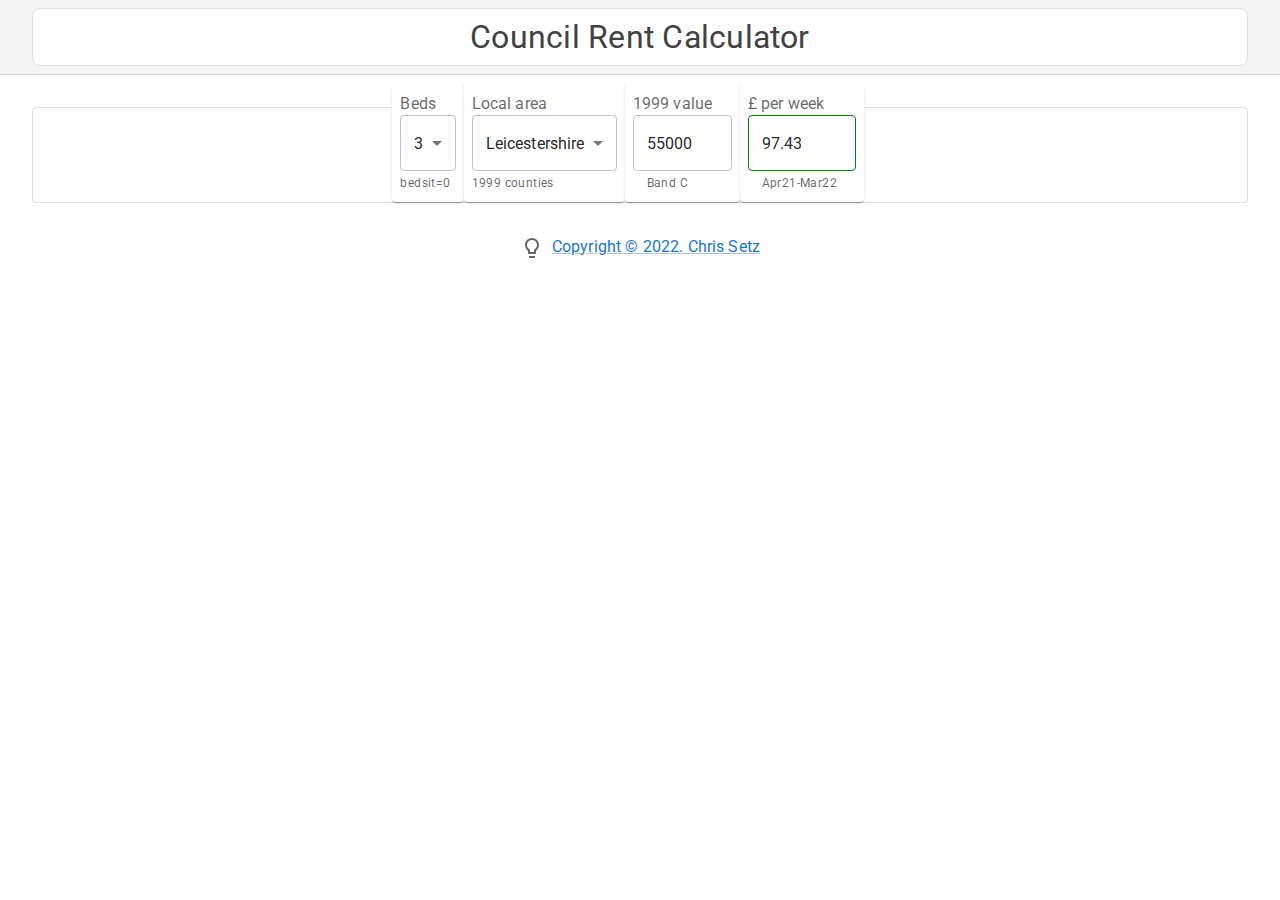
==== index.html @ e7b0cb47 "sdgs" ====
<!DOCTYPE html><html><head><meta charSet="utf-8"/><meta http-equiv="x-ua-compatible" content="ie=edge"/><meta name="viewport" content="width=device-width, initial-scale=1, shrink-to-fit=no"/><style data-emotion="css 1dylo7n 191lty2 1p5pvtm 50ck3f 194d3sp n8gqww 1bv91zq 76urhs 13maa2j fvipm8 1x5jdmq qiwgdb 1k3x8v3 1636szt igs3ac hdw1oc j7o63n 16u3gvj 1v4ccyo v7esy u06llp 13xi2q9 1p7ayl6 7jt69e x8nsji">.css-1dylo7n{background-color:#fff;color:rgba(0, 0, 0, 0.87);-webkit-transition:box-shadow 300ms cubic-bezier(0.4, 0, 0.2, 1) 0ms;transition:box-shadow 300ms cubic-bezier(0.4, 0, 0.2, 1) 0ms;box-shadow:none;display:-webkit-box;display:-webkit-flex;display:-ms-flexbox;display:flex;-webkit-flex-direction:column;-ms-flex-direction:column;flex-direction:column;width:100%;box-sizing:border-box;-webkit-flex-shrink:0;-ms-flex-negative:0;flex-shrink:0;position:absolute;z-index:1100;top:0;left:auto;right:0;background-color:#f5f5f5;color:rgba(0, 0, 0, 0.87);position:relative;border-bottom:1px solid rgba(0, 0, 0, 0.12);}.css-191lty2{position:relative;display:-webkit-box;display:-webkit-flex;display:-ms-flexbox;display:flex;-webkit-align-items:center;-webkit-box-align:center;-ms-flex-align:center;align-items:center;padding-left:16px;padding-right:16px;min-height:56px;}@media (min-width:600px){.css-191lty2{padding-left:24px;padding-right:24px;}}@media (min-width:0px) and (orientation: landscape){.css-191lty2{min-height:48px;}}@media (min-width:600px){.css-191lty2{min-height:64px;}}.css-1p5pvtm{display:grid;grid-template-columns:repeat(1, 1fr);}.css-50ck3f{background-color:#fff;color:#424242;border:1px solid;border-color:#e0e0e0;padding:8px;margin:8px;border-radius:8px;font-size:0.875rem;font-weight:700;}.css-194d3sp{margin:0;font-family:"Roboto","Helvetica","Arial",sans-serif;font-weight:400;font-size:1.5625rem;line-height:1.235;letter-spacing:0.00735em;text-align:center;}@media (min-width:600px){.css-194d3sp{font-size:1.8219rem;}}@media (min-width:900px){.css-194d3sp{font-size:2.0243rem;}}@media (min-width:1200px){.css-194d3sp{font-size:2.0243rem;}}.css-n8gqww{background-color:#fff;color:rgba(0, 0, 0, 0.87);-webkit-transition:box-shadow 300ms cubic-bezier(0.4, 0, 0.2, 1) 0ms;transition:box-shadow 300ms cubic-bezier(0.4, 0, 0.2, 1) 0ms;border-radius:4px;border:1px solid rgba(0, 0, 0, 0.12);margin:32px;}.css-1bv91zq{box-sizing:border-box;display:-webkit-box;display:-webkit-flex;display:-ms-flexbox;display:flex;-webkit-box-flex-wrap:wrap;-webkit-flex-wrap:wrap;-ms-flex-wrap:wrap;flex-wrap:wrap;width:100%;-webkit-flex-direction:row;-ms-flex-direction:row;flex-direction:row;margin-top:-24px;width:calc(100% + 24px);margin-left:-24px;-webkit-align-items:center;-webkit-box-align:center;-ms-flex-align:center;align-items:center;-webkit-box-pack:center;-ms-flex-pack:center;-webkit-justify-content:center;justify-content:center;}.css-1bv91zq>.MuiGrid-item{padding-top:24px;}.css-1bv91zq>.MuiGrid-item{padding-left:24px;}.css-76urhs{background-color:#fff;color:rgba(0, 0, 0, 0.87);-webkit-transition:box-shadow 300ms cubic-bezier(0.4, 0, 0.2, 1) 0ms;transition:box-shadow 300ms cubic-bezier(0.4, 0, 0.2, 1) 0ms;border-radius:4px;box-shadow:0px 2px 1px -1px rgba(0,0,0,0.2),0px 1px 1px 0px rgba(0,0,0,0.14),0px 1px 3px 0px rgba(0,0,0,0.12);font-family:"Roboto","Helvetica","Arial",sans-serif;font-weight:400;font-size:1rem;line-height:1.5;letter-spacing:0.00938em;text-align:left;color:rgba(0, 0, 0, 0.6);height:90%;background-color:#fff;padding:8px;}.css-13maa2j{color:rgba(0, 0, 0, 0.6);font-family:"Roboto","Helvetica","Arial",sans-serif;font-weight:400;font-size:1rem;line-height:1.4375em;letter-spacing:0.00938em;padding:0;position:relative;display:block;transform-origin:top left;white-space:nowrap;overflow:hidden;text-overflow:ellipsis;max-width:100%;-webkit-transition:color 200ms cubic-bezier(0.0, 0, 0.2, 1) 0ms,-webkit-transform 200ms cubic-bezier(0.0, 0, 0.2, 1) 0ms,max-width 200ms cubic-bezier(0.0, 0, 0.2, 1) 0ms;transition:color 200ms cubic-bezier(0.0, 0, 0.2, 1) 0ms,transform 200ms cubic-bezier(0.0, 0, 0.2, 1) 0ms,max-width 200ms cubic-bezier(0.0, 0, 0.2, 1) 0ms;}.css-13maa2j.Mui-focused{color:#1976d2;}.css-13maa2j.Mui-disabled{color:rgba(0, 0, 0, 0.38);}.css-13maa2j.Mui-error{color:#d32f2f;}.css-fvipm8{font-family:"Roboto","Helvetica","Arial",sans-serif;font-weight:400;font-size:1rem;line-height:1.4375em;letter-spacing:0.00938em;color:rgba(0, 0, 0, 0.87);box-sizing:border-box;position:relative;cursor:text;display:-webkit-inline-box;display:-webkit-inline-flex;display:-ms-inline-flexbox;display:inline-flex;-webkit-align-items:center;-webkit-box-align:center;-ms-flex-align:center;align-items:center;position:relative;border-radius:4px;}.css-fvipm8.Mui-disabled{color:rgba(0, 0, 0, 0.38);cursor:default;}.css-fvipm8:hover .MuiOutlinedInput-notchedOutline{border-color:rgba(0, 0, 0, 0.87);}@media (hover: none){.css-fvipm8:hover .MuiOutlinedInput-notchedOutline{border-color:rgba(0, 0, 0, 0.23);}}.css-fvipm8.Mui-focused .MuiOutlinedInput-notchedOutline{border-color:#1976d2;border-width:2px;}.css-fvipm8.Mui-error .MuiOutlinedInput-notchedOutline{border-color:#d32f2f;}.css-fvipm8.Mui-disabled .MuiOutlinedInput-notchedOutline{border-color:rgba(0, 0, 0, 0.26);}.css-1x5jdmq{font:inherit;letter-spacing:inherit;color:currentColor;padding:4px 0 5px;border:0;box-sizing:content-box;background:none;height:1.4375em;margin:0;-webkit-tap-highlight-color:transparent;display:block;min-width:0;width:100%;-webkit-animation-name:mui-auto-fill-cancel;animation-name:mui-auto-fill-cancel;-webkit-animation-duration:10ms;animation-duration:10ms;padding:16.5px 14px;}.css-1x5jdmq::-webkit-input-placeholder{color:currentColor;opacity:0.42;-webkit-transition:opacity 200ms cubic-bezier(0.4, 0, 0.2, 1) 0ms;transition:opacity 200ms cubic-bezier(0.4, 0, 0.2, 1) 0ms;}.css-1x5jdmq::-moz-placeholder{color:currentColor;opacity:0.42;-webkit-transition:opacity 200ms cubic-bezier(0.4, 0, 0.2, 1) 0ms;transition:opacity 200ms cubic-bezier(0.4, 0, 0.2, 1) 0ms;}.css-1x5jdmq:-ms-input-placeholder{color:currentColor;opacity:0.42;-webkit-transition:opacity 200ms cubic-bezier(0.4, 0, 0.2, 1) 0ms;transition:opacity 200ms cubic-bezier(0.4, 0, 0.2, 1) 0ms;}.css-1x5jdmq::-ms-input-placeholder{color:currentColor;opacity:0.42;-webkit-transition:opacity 200ms cubic-bezier(0.4, 0, 0.2, 1) 0ms;transition:opacity 200ms cubic-bezier(0.4, 0, 0.2, 1) 0ms;}.css-1x5jdmq:focus{outline:0;}.css-1x5jdmq:invalid{box-shadow:none;}.css-1x5jdmq::-webkit-search-decoration{-webkit-appearance:none;}label[data-shrink=false]+.MuiInputBase-formControl .css-1x5jdmq::-webkit-input-placeholder{opacity:0!important;}label[data-shrink=false]+.MuiInputBase-formControl .css-1x5jdmq::-moz-placeholder{opacity:0!important;}label[data-shrink=false]+.MuiInputBase-formControl .css-1x5jdmq:-ms-input-placeholder{opacity:0!important;}label[data-shrink=false]+.MuiInputBase-formControl .css-1x5jdmq::-ms-input-placeholder{opacity:0!important;}label[data-shrink=false]+.MuiInputBase-formControl .css-1x5jdmq:focus::-webkit-input-placeholder{opacity:0.42;}label[data-shrink=false]+.MuiInputBase-formControl .css-1x5jdmq:focus::-moz-placeholder{opacity:0.42;}label[data-shrink=false]+.MuiInputBase-formControl .css-1x5jdmq:focus:-ms-input-placeholder{opacity:0.42;}label[data-shrink=false]+.MuiInputBase-formControl .css-1x5jdmq:focus::-ms-input-placeholder{opacity:0.42;}.css-1x5jdmq.Mui-disabled{opacity:1;-webkit-text-fill-color:rgba(0, 0, 0, 0.38);}.css-1x5jdmq:-webkit-autofill{-webkit-animation-duration:5000s;animation-duration:5000s;-webkit-animation-name:mui-auto-fill;animation-name:mui-auto-fill;}.css-1x5jdmq:-webkit-autofill{border-radius:inherit;}.css-qiwgdb{-moz-appearance:none;-webkit-appearance:none;-webkit-user-select:none;-moz-user-select:none;-ms-user-select:none;user-select:none;border-radius:4px;cursor:pointer;font:inherit;letter-spacing:inherit;color:currentColor;padding:4px 0 5px;border:0;box-sizing:content-box;background:none;height:1.4375em;margin:0;-webkit-tap-highlight-color:transparent;display:block;min-width:0;width:100%;-webkit-animation-name:mui-auto-fill-cancel;animation-name:mui-auto-fill-cancel;-webkit-animation-duration:10ms;animation-duration:10ms;padding:16.5px 14px;}.css-qiwgdb:focus{border-radius:4px;}.css-qiwgdb::-ms-expand{display:none;}.css-qiwgdb.Mui-disabled{cursor:default;}.css-qiwgdb[multiple]{height:auto;}.css-qiwgdb:not([multiple]) option,.css-qiwgdb:not([multiple]) optgroup{background-color:#fff;}.css-qiwgdb.css-qiwgdb.css-qiwgdb{padding-right:32px;}.css-qiwgdb.MuiSelect-select{height:auto;min-height:1.4375em;text-overflow:ellipsis;white-space:nowrap;overflow:hidden;}.css-qiwgdb::-webkit-input-placeholder{color:currentColor;opacity:0.42;-webkit-transition:opacity 200ms cubic-bezier(0.4, 0, 0.2, 1) 0ms;transition:opacity 200ms cubic-bezier(0.4, 0, 0.2, 1) 0ms;}.css-qiwgdb::-moz-placeholder{color:currentColor;opacity:0.42;-webkit-transition:opacity 200ms cubic-bezier(0.4, 0, 0.2, 1) 0ms;transition:opacity 200ms cubic-bezier(0.4, 0, 0.2, 1) 0ms;}.css-qiwgdb:-ms-input-placeholder{color:currentColor;opacity:0.42;-webkit-transition:opacity 200ms cubic-bezier(0.4, 0, 0.2, 1) 0ms;transition:opacity 200ms cubic-bezier(0.4, 0, 0.2, 1) 0ms;}.css-qiwgdb::-ms-input-placeholder{color:currentColor;opacity:0.42;-webkit-transition:opacity 200ms cubic-bezier(0.4, 0, 0.2, 1) 0ms;transition:opacity 200ms cubic-bezier(0.4, 0, 0.2, 1) 0ms;}.css-qiwgdb:focus{outline:0;}.css-qiwgdb:invalid{box-shadow:none;}.css-qiwgdb::-webkit-search-decoration{-webkit-appearance:none;}label[data-shrink=false]+.MuiInputBase-formControl .css-qiwgdb::-webkit-input-placeholder{opacity:0!important;}label[data-shrink=false]+.MuiInputBase-formControl .css-qiwgdb::-moz-placeholder{opacity:0!important;}label[data-shrink=false]+.MuiInputBase-formControl .css-qiwgdb:-ms-input-placeholder{opacity:0!important;}label[data-shrink=false]+.MuiInputBase-formControl .css-qiwgdb::-ms-input-placeholder{opacity:0!important;}label[data-shrink=false]+.MuiInputBase-formControl .css-qiwgdb:focus::-webkit-input-placeholder{opacity:0.42;}label[data-shrink=false]+.MuiInputBase-formControl .css-qiwgdb:focus::-moz-placeholder{opacity:0.42;}label[data-shrink=false]+.MuiInputBase-formControl .css-qiwgdb:focus:-ms-input-placeholder{opacity:0.42;}label[data-shrink=false]+.MuiInputBase-formControl .css-qiwgdb:focus::-ms-input-placeholder{opacity:0.42;}.css-qiwgdb.Mui-disabled{opacity:1;-webkit-text-fill-color:rgba(0, 0, 0, 0.38);}.css-qiwgdb:-webkit-autofill{-webkit-animation-duration:5000s;animation-duration:5000s;-webkit-animation-name:mui-auto-fill;animation-name:mui-auto-fill;}.css-qiwgdb:-webkit-autofill{border-radius:inherit;}.css-1k3x8v3{bottom:0;left:0;position:absolute;opacity:0;pointer-events:none;width:100%;box-sizing:border-box;}.css-1636szt{-webkit-user-select:none;-moz-user-select:none;-ms-user-select:none;user-select:none;width:1em;height:1em;display:inline-block;fill:currentColor;-webkit-flex-shrink:0;-ms-flex-negative:0;flex-shrink:0;-webkit-transition:fill 200ms cubic-bezier(0.4, 0, 0.2, 1) 0ms;transition:fill 200ms cubic-bezier(0.4, 0, 0.2, 1) 0ms;font-size:1.5rem;position:absolute;right:7px;top:calc(50% - .5em);pointer-events:none;color:rgba(0, 0, 0, 0.54);}.css-1636szt.Mui-disabled{color:rgba(0, 0, 0, 0.26);}.css-igs3ac{text-align:left;position:absolute;bottom:0;right:0;top:-5px;left:0;margin:0;padding:0 8px;pointer-events:none;border-radius:inherit;border-style:solid;border-width:1px;overflow:hidden;min-width:0%;border-color:rgba(0, 0, 0, 0.23);}.css-hdw1oc{float:unset;overflow:hidden;padding:0;line-height:11px;-webkit-transition:width 150ms cubic-bezier(0.0, 0, 0.2, 1) 0ms;transition:width 150ms cubic-bezier(0.0, 0, 0.2, 1) 0ms;}.css-j7o63n{color:rgba(0, 0, 0, 0.6);font-family:"Roboto","Helvetica","Arial",sans-serif;font-weight:400;font-size:0.75rem;line-height:1.66;letter-spacing:0.03333em;text-align:left;margin-top:3px;margin-right:0;margin-bottom:0;margin-left:0;}.css-j7o63n.Mui-disabled{color:rgba(0, 0, 0, 0.38);}.css-j7o63n.Mui-error{color:#d32f2f;}.css-16u3gvj{display:-webkit-inline-box;display:-webkit-inline-flex;display:-ms-inline-flexbox;display:inline-flex;-webkit-flex-direction:column;-ms-flex-direction:column;flex-direction:column;position:relative;min-width:0;padding:0;margin:0;border:0;vertical-align:top;width:11ch;}.css-1v4ccyo{font-family:"Roboto","Helvetica","Arial",sans-serif;font-weight:400;font-size:1rem;line-height:1.4375em;letter-spacing:0.00938em;color:rgba(0, 0, 0, 0.87);box-sizing:border-box;position:relative;cursor:text;display:-webkit-inline-box;display:-webkit-inline-flex;display:-ms-inline-flexbox;display:inline-flex;-webkit-align-items:center;-webkit-box-align:center;-ms-flex-align:center;align-items:center;position:relative;border-radius:4px;}.css-1v4ccyo.Mui-disabled{color:rgba(0, 0, 0, 0.38);cursor:default;}.css-1v4ccyo:hover .MuiOutlinedInput-notchedOutline{border-color:rgba(0, 0, 0, 0.87);}@media (hover: none){.css-1v4ccyo:hover .MuiOutlinedInput-notchedOutline{border-color:rgba(0, 0, 0, 0.23);}}.css-1v4ccyo.Mui-focused .MuiOutlinedInput-notchedOutline{border-color:#1976d2;border-width:2px;}.css-1v4ccyo.Mui-error .MuiOutlinedInput-notchedOutline{border-color:#d32f2f;}.css-1v4ccyo.Mui-disabled .MuiOutlinedInput-notchedOutline{border-color:rgba(0, 0, 0, 0.26);}.css-v7esy{color:rgba(0, 0, 0, 0.6);font-family:"Roboto","Helvetica","Arial",sans-serif;font-weight:400;font-size:0.75rem;line-height:1.66;letter-spacing:0.03333em;text-align:left;margin-top:3px;margin-right:14px;margin-bottom:0;margin-left:14px;}.css-v7esy.Mui-disabled{color:rgba(0, 0, 0, 0.38);}.css-v7esy.Mui-error{color:#d32f2f;}.css-u06llp{display:-webkit-inline-box;display:-webkit-inline-flex;display:-ms-inline-flexbox;display:inline-flex;-webkit-flex-direction:column;-ms-flex-direction:column;flex-direction:column;position:relative;min-width:0;padding:0;margin:0;border:0;vertical-align:top;width:12ch;}.css-u06llp label.Mui-focused{color:green;}.css-u06llp .MuiInput-underline:after{border-bottom-color:green;}.css-u06llp .MuiOutlinedInput-root fieldset{border-color:green;}.css-u06llp .MuiOutlinedInput-root:hover fieldset{border-color:yellow;}.css-u06llp .MuiOutlinedInput-root.Mui-focused fieldset{border-color:green;}.css-13xi2q9{font-family:"Roboto","Helvetica","Arial",sans-serif;font-weight:400;font-size:1rem;line-height:1.4375em;letter-spacing:0.00938em;color:rgba(0, 0, 0, 0.87);box-sizing:border-box;position:relative;cursor:text;display:-webkit-inline-box;display:-webkit-inline-flex;display:-ms-inline-flexbox;display:inline-flex;-webkit-align-items:center;-webkit-box-align:center;-ms-flex-align:center;align-items:center;position:relative;border-radius:4px;}.css-13xi2q9.Mui-disabled{color:rgba(0, 0, 0, 0.38);cursor:default;}.css-13xi2q9:hover .MuiOutlinedInput-notchedOutline{border-color:rgba(0, 0, 0, 0.87);}@media (hover: none){.css-13xi2q9:hover .MuiOutlinedInput-notchedOutline{border-color:rgba(0, 0, 0, 0.23);}}.css-13xi2q9.Mui-focused .MuiOutlinedInput-notchedOutline{border-color:#2e7d32;border-width:2px;}.css-13xi2q9.Mui-error .MuiOutlinedInput-notchedOutline{border-color:#d32f2f;}.css-13xi2q9.Mui-disabled .MuiOutlinedInput-notchedOutline{border-color:rgba(0, 0, 0, 0.26);}.css-1p7ayl6{margin:0;font-family:"Roboto","Helvetica","Arial",sans-serif;font-weight:400;font-size:1rem;line-height:1.5;letter-spacing:0.00938em;color:rgba(0, 0, 0, 0.6);-webkit-box-flex:1;-webkit-flex-grow:1;-ms-flex-positive:1;flex-grow:1;text-align:center;}.css-7jt69e{-webkit-user-select:none;-moz-user-select:none;-ms-user-select:none;user-select:none;width:1em;height:1em;display:inline-block;fill:currentColor;-webkit-flex-shrink:0;-ms-flex-negative:0;flex-shrink:0;-webkit-transition:fill 200ms cubic-bezier(0.4, 0, 0.2, 1) 0ms;transition:fill 200ms cubic-bezier(0.4, 0, 0.2, 1) 0ms;font-size:1.5rem;margin-right:8px;vertical-align:middle;}.css-x8nsji{margin:0;color:#1976d2;-webkit-text-decoration:underline;text-decoration:underline;text-decoration-color:rgba(25, 118, 210, 0.4);}.css-x8nsji:hover{text-decoration-color:inherit;}</style><style data-emotion="css-global 1prfaxn">@-webkit-keyframes mui-auto-fill{from{display:block;}}@keyframes mui-auto-fill{from{display:block;}}@-webkit-keyframes mui-auto-fill-cancel{from{display:block;}}@keyframes mui-auto-fill-cancel{from{display:block;}}</style><style data-emotion="css-global o6gwfi">html{-webkit-font-smoothing:antialiased;-moz-osx-font-smoothing:grayscale;box-sizing:border-box;-webkit-text-size-adjust:100%;}*,*::before,*::after{box-sizing:inherit;}strong,b{font-weight:700;}body{margin:0;color:rgba(0, 0, 0, 0.87);font-family:"Roboto","Helvetica","Arial",sans-serif;font-weight:400;font-size:1rem;line-height:1.5;letter-spacing:0.00938em;background-color:#fff;}@media print{body{background-color:#fff;}}body::backdrop{background-color:#fff;}</style><meta data-react-helmet="true" name="viewport" content="initial-scale=1, width=device-width"/><meta name="generator" content="Gatsby 4.9.2"/><title data-react-helmet="true"></title><link data-react-helmet="true" href="https://fonts.googleapis.com/css?family=Roboto:400,500,700&amp;display=swap" rel="stylesheet"/><link as="script" rel="preload" href="/webpack-runtime-527d3d0357307cb52a20.js"/><link as="script" rel="preload" href="/framework-d6f11fab640fe0522406.js"/><link as="script" rel="preload" href="/app-32a793477151200a197c.js"/><link as="script" rel="preload" href="/commons-4e576974d603ca6ef8fc.js"/><link as="script" rel="preload" href="/d4ad233efeb1d959420253442063e6db7488fdeb-a5cda3f8274f55c65f08.js"/><link as="script" rel="preload" href="/component---src-pages-index-js-a971423cda9b79277c26.js"/><link as="fetch" rel="preload" href="/page-data/index/page-data.json" crossorigin="anonymous"/><link as="fetch" rel="preload" href="/page-data/app-data.json" crossorigin="anonymous"/></head><body><div id="___gatsby"><div style="outline:none" tabindex="-1" id="gatsby-focus-wrapper"><header class="MuiPaper-root MuiPaper-elevation MuiPaper-elevation0 MuiAppBar-root MuiAppBar-colorDefault MuiAppBar-positionAbsolute css-1dylo7n"><div class="MuiToolbar-root MuiToolbar-gutters MuiToolbar-regular css-191lty2"><div style="width:100%"><div class="MuiBox-root css-1p5pvtm"><div class="MuiBox-root css-50ck3f"><h1 class="MuiTypography-root MuiTypography-h4 MuiTypography-alignCenter css-194d3sp">Council Rent Calculator</h1></div></div></div></div></header><div class="MuiPaper-root MuiPaper-outlined MuiPaper-rounded css-n8gqww"><div class="MuiGrid-root MuiGrid-container MuiGrid-spacing-xs-3 css-1bv91zq"><div class="MuiPaper-root MuiPaper-elevation MuiPaper-rounded MuiPaper-elevation1 css-76urhs"><label class="MuiInputLabel-root MuiInputLabel-animated MuiFormLabel-root MuiFormLabel-colorPrimary css-13maa2j" id="id-beds">Beds</label><div class="MuiOutlinedInput-root MuiInputBase-root MuiInputBase-colorPrimary  css-fvipm8"><div tabindex="0" role="button" aria-expanded="false" aria-haspopup="listbox" aria-labelledby="sel-beds" id="sel-beds" class="MuiSelect-select MuiSelect-outlined MuiOutlinedInput-input MuiInputBase-input css-qiwgdb">3</div><input value="3" aria-hidden="true" tabindex="-1" class="MuiSelect-nativeInput css-1k3x8v3"/><svg class="MuiSvgIcon-root MuiSvgIcon-fontSizeMedium MuiSelect-icon MuiSelect-iconOutlined css-1636szt" focusable="false" aria-hidden="true" viewBox="0 0 24 24" data-testid="ArrowDropDownIcon"><path d="M7 10l5 5 5-5z"></path></svg><fieldset aria-hidden="true" class="MuiOutlinedInput-notchedOutline css-igs3ac"><legend class="css-hdw1oc"><span class="notranslate">​</span></legend></fieldset></div><p class="MuiFormHelperText-root css-j7o63n" id="component-helper-text">bedsit=0</p></div><div class="MuiPaper-root MuiPaper-elevation MuiPaper-rounded MuiPaper-elevation1 css-76urhs" xs="auto"><label class="MuiInputLabel-root MuiInputLabel-animated MuiFormLabel-root MuiFormLabel-colorPrimary css-13maa2j" id="id-county">Local area</label><div class="MuiOutlinedInput-root MuiInputBase-root MuiInputBase-colorPrimary  css-fvipm8"><div tabindex="0" role="button" aria-expanded="false" aria-haspopup="listbox" aria-labelledby="sel-county" id="sel-county" class="MuiSelect-select MuiSelect-outlined MuiOutlinedInput-input MuiInputBase-input css-qiwgdb">Leicestershire</div><input value="Leicestershire" aria-hidden="true" tabindex="-1" class="MuiSelect-nativeInput css-1k3x8v3"/><svg class="MuiSvgIcon-root MuiSvgIcon-fontSizeMedium MuiSelect-icon MuiSelect-iconOutlined css-1636szt" focusable="false" aria-hidden="true" viewBox="0 0 24 24" data-testid="ArrowDropDownIcon"><path d="M7 10l5 5 5-5z"></path></svg><fieldset aria-hidden="true" class="MuiOutlinedInput-notchedOutline css-igs3ac"><legend class="css-hdw1oc"><span class="notranslate">​</span></legend></fieldset></div><p class="MuiFormHelperText-root css-j7o63n" id="component-helper-text">1999 counties</p></div><div class="MuiPaper-root MuiPaper-elevation MuiPaper-rounded MuiPaper-elevation1 css-76urhs"><label class="MuiInputLabel-root MuiInputLabel-animated MuiFormLabel-root MuiFormLabel-colorPrimary css-13maa2j" id="id-propval">1999 value</label><div class="MuiFormControl-root MuiTextField-root css-16u3gvj"><div class="MuiOutlinedInput-root MuiInputBase-root MuiInputBase-colorPrimary MuiInputBase-formControl css-1v4ccyo"><input type="text" aria-invalid="false" aria-describedby="1999-value-helper-text" id="1999-value" value="55000" class="MuiOutlinedInput-input MuiInputBase-input css-1x5jdmq"/><fieldset aria-hidden="true" class="MuiOutlinedInput-notchedOutline css-igs3ac"><legend class="css-hdw1oc"><span class="notranslate">​</span></legend></fieldset></div><p class="MuiFormHelperText-root MuiFormHelperText-sizeMedium MuiFormHelperText-contained MuiFormHelperText-filled css-v7esy" id="1999-value-helper-text">Band C</p></div></div><div class="MuiPaper-root MuiPaper-elevation MuiPaper-rounded MuiPaper-elevation1 css-76urhs"><label class="MuiInputLabel-root MuiInputLabel-animated MuiFormLabel-root MuiFormLabel-colorPrimary css-13maa2j" id="id-rentnow">£ per week</label><div class="MuiFormControl-root MuiTextField-root css-u06llp"><div class="MuiOutlinedInput-root MuiInputBase-root MuiInputBase-colorSuccess MuiInputBase-formControl css-13xi2q9"><input type="text" aria-invalid="false" aria-describedby="Rent-now-helper-text" id="Rent-now" readonly="" value="97.43" class="MuiOutlinedInput-input MuiInputBase-input css-1x5jdmq"/><fieldset aria-hidden="true" class="MuiOutlinedInput-notchedOutline css-igs3ac"><legend class="css-hdw1oc"><span class="notranslate">​</span></legend></fieldset></div><p class="MuiFormHelperText-root MuiFormHelperText-sizeMedium MuiFormHelperText-contained MuiFormHelperText-filled css-v7esy" id="Rent-now-helper-text">Apr21-Mar22</p></div></div></div></div><p class="MuiTypography-root MuiTypography-body1 css-1p7ayl6"><svg class="MuiSvgIcon-root MuiSvgIcon-fontSizeMedium css-7jt69e" focusable="false" aria-hidden="true" viewBox="0 0 24 24"><path d="M9 21c0 .55.45 1 1 1h4c.55 0 1-.45 1-1v-1H9v1zm3-19C8.14 2 5 5.14 5 9c0 2.38 1.19 4.47 3 5.74V17c0 .55.45 1 1 1h6c.55 0 1-.45 1-1v-2.26c1.81-1.27 3-3.36 3-5.74 0-3.86-3.14-7-7-7zm2.85 11.1l-.85.6V16h-4v-2.3l-.85-.6C7.8 12.16 7 10.63 7 9c0-2.76 2.24-5 5-5s5 2.24 5 5c0 1.63-.8 3.16-2.15 4.1z"></path></svg><a class="MuiTypography-root MuiTypography-inherit MuiLink-root MuiLink-underlineAlways css-x8nsji" href="/about">Copyright © <!-- -->2022<!-- -->. Chris Setz</a></p></div><div id="gatsby-announcer" style="position:absolute;top:0;width:1px;height:1px;padding:0;overflow:hidden;clip:rect(0, 0, 0, 0);white-space:nowrap;border:0" aria-live="assertive" aria-atomic="true"></div></div><script id="gatsby-script-loader">/*<![CDATA[*/window.pagePath="/";window.___webpackCompilationHash="c7fde62f2dfc3ff5eb3d";/*]]>*/</script><script id="gatsby-chunk-mapping">/*<![CDATA[*/window.___chunkMapping={"polyfill":["/polyfill-1a34079dde8196dae572.js"],"app":["/app-32a793477151200a197c.js"],"component---src-pages-404-js":["/component---src-pages-404-js-2dc7023cc15122c7c3a5.js"],"component---src-pages-about-js":["/component---src-pages-about-js-8e0149dd14037feefa54.js"],"component---src-pages-index-js":["/component---src-pages-index-js-a971423cda9b79277c26.js"]};/*]]>*/</script><script src="/polyfill-1a34079dde8196dae572.js" nomodule=""></script><script src="/component---src-pages-index-js-a971423cda9b79277c26.js" async=""></script><script src="/d4ad233efeb1d959420253442063e6db7488fdeb-a5cda3f8274f55c65f08.js" async=""></script><script src="/commons-4e576974d603ca6ef8fc.js" async=""></script><script src="/app-32a793477151200a197c.js" async=""></script><script src="/framework-d6f11fab640fe0522406.js" async=""></script><script src="/webpack-runtime-527d3d0357307cb52a20.js" async=""></script></body></html>
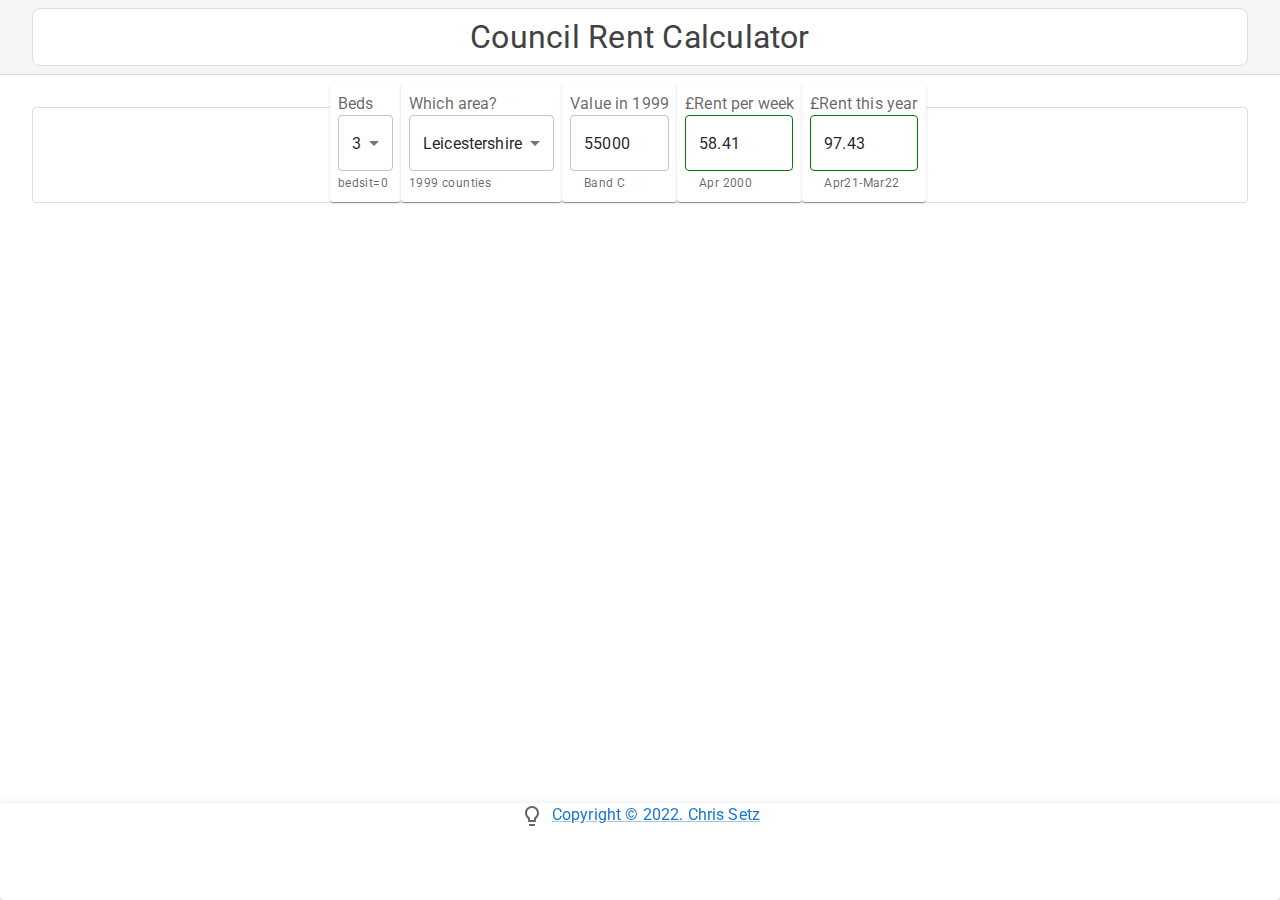
==== commit 7e810b22: "khgc" ====
--- a/index.html
+++ b/index.html
@@ -1 +1 @@
-<!DOCTYPE html><html><head><meta charSet="utf-8"/><meta http-equiv="x-ua-compatible" content="ie=edge"/><meta name="viewport" content="width=device-width, initial-scale=1, shrink-to-fit=no"/><style data-emotion="css 1dylo7n 191lty2 1p5pvtm 50ck3f 194d3sp n8gqww 1bv91zq 76urhs 13maa2j fvipm8 1x5jdmq qiwgdb 1k3x8v3 1636szt igs3ac hdw1oc j7o63n 16u3gvj 1v4ccyo v7esy u06llp 13xi2q9 1p7ayl6 7jt69e x8nsji">.css-1dylo7n{background-color:#fff;color:rgba(0, 0, 0, 0.87);-webkit-transition:box-shadow 300ms cubic-bezier(0.4, 0, 0.2, 1) 0ms;transition:box-shadow 300ms cubic-bezier(0.4, 0, 0.2, 1) 0ms;box-shadow:none;display:-webkit-box;display:-webkit-flex;display:-ms-flexbox;display:flex;-webkit-flex-direction:column;-ms-flex-direction:column;flex-direction:column;width:100%;box-sizing:border-box;-webkit-flex-shrink:0;-ms-flex-negative:0;flex-shrink:0;position:absolute;z-index:1100;top:0;left:auto;right:0;background-color:#f5f5f5;color:rgba(0, 0, 0, 0.87);position:relative;border-bottom:1px solid rgba(0, 0, 0, 0.12);}.css-191lty2{position:relative;display:-webkit-box;display:-webkit-flex;display:-ms-flexbox;display:flex;-webkit-align-items:center;-webkit-box-align:center;-ms-flex-align:center;align-items:center;padding-left:16px;padding-right:16px;min-height:56px;}@media (min-width:600px){.css-191lty2{padding-left:24px;padding-right:24px;}}@media (min-width:0px) and (orientation: landscape){.css-191lty2{min-height:48px;}}@media (min-width:600px){.css-191lty2{min-height:64px;}}.css-1p5pvtm{display:grid;grid-template-columns:repeat(1, 1fr);}.css-50ck3f{background-color:#fff;color:#424242;border:1px solid;border-color:#e0e0e0;padding:8px;margin:8px;border-radius:8px;font-size:0.875rem;font-weight:700;}.css-194d3sp{margin:0;font-family:"Roboto","Helvetica","Arial",sans-serif;font-weight:400;font-size:1.5625rem;line-height:1.235;letter-spacing:0.00735em;text-align:center;}@media (min-width:600px){.css-194d3sp{font-size:1.8219rem;}}@media (min-width:900px){.css-194d3sp{font-size:2.0243rem;}}@media (min-width:1200px){.css-194d3sp{font-size:2.0243rem;}}.css-n8gqww{background-color:#fff;color:rgba(0, 0, 0, 0.87);-webkit-transition:box-shadow 300ms cubic-bezier(0.4, 0, 0.2, 1) 0ms;transition:box-shadow 300ms cubic-bezier(0.4, 0, 0.2, 1) 0ms;border-radius:4px;border:1px solid rgba(0, 0, 0, 0.12);margin:32px;}.css-1bv91zq{box-sizing:border-box;display:-webkit-box;display:-webkit-flex;display:-ms-flexbox;display:flex;-webkit-box-flex-wrap:wrap;-webkit-flex-wrap:wrap;-ms-flex-wrap:wrap;flex-wrap:wrap;width:100%;-webkit-flex-direction:row;-ms-flex-direction:row;flex-direction:row;margin-top:-24px;width:calc(100% + 24px);margin-left:-24px;-webkit-align-items:center;-webkit-box-align:center;-ms-flex-align:center;align-items:center;-webkit-box-pack:center;-ms-flex-pack:center;-webkit-justify-content:center;justify-content:center;}.css-1bv91zq>.MuiGrid-item{padding-top:24px;}.css-1bv91zq>.MuiGrid-item{padding-left:24px;}.css-76urhs{background-color:#fff;color:rgba(0, 0, 0, 0.87);-webkit-transition:box-shadow 300ms cubic-bezier(0.4, 0, 0.2, 1) 0ms;transition:box-shadow 300ms cubic-bezier(0.4, 0, 0.2, 1) 0ms;border-radius:4px;box-shadow:0px 2px 1px -1px rgba(0,0,0,0.2),0px 1px 1px 0px rgba(0,0,0,0.14),0px 1px 3px 0px rgba(0,0,0,0.12);font-family:"Roboto","Helvetica","Arial",sans-serif;font-weight:400;font-size:1rem;line-height:1.5;letter-spacing:0.00938em;text-align:left;color:rgba(0, 0, 0, 0.6);height:90%;background-color:#fff;padding:8px;}.css-13maa2j{color:rgba(0, 0, 0, 0.6);font-family:"Roboto","Helvetica","Arial",sans-serif;font-weight:400;font-size:1rem;line-height:1.4375em;letter-spacing:0.00938em;padding:0;position:relative;display:block;transform-origin:top left;white-space:nowrap;overflow:hidden;text-overflow:ellipsis;max-width:100%;-webkit-transition:color 200ms cubic-bezier(0.0, 0, 0.2, 1) 0ms,-webkit-transform 200ms cubic-bezier(0.0, 0, 0.2, 1) 0ms,max-width 200ms cubic-bezier(0.0, 0, 0.2, 1) 0ms;transition:color 200ms cubic-bezier(0.0, 0, 0.2, 1) 0ms,transform 200ms cubic-bezier(0.0, 0, 0.2, 1) 0ms,max-width 200ms cubic-bezier(0.0, 0, 0.2, 1) 0ms;}.css-13maa2j.Mui-focused{color:#1976d2;}.css-13maa2j.Mui-disabled{color:rgba(0, 0, 0, 0.38);}.css-13maa2j.Mui-error{color:#d32f2f;}.css-fvipm8{font-family:"Roboto","Helvetica","Arial",sans-serif;font-weight:400;font-size:1rem;line-height:1.4375em;letter-spacing:0.00938em;color:rgba(0, 0, 0, 0.87);box-sizing:border-box;position:relative;cursor:text;display:-webkit-inline-box;display:-webkit-inline-flex;display:-ms-inline-flexbox;display:inline-flex;-webkit-align-items:center;-webkit-box-align:center;-ms-flex-align:center;align-items:center;position:relative;border-radius:4px;}.css-fvipm8.Mui-disabled{color:rgba(0, 0, 0, 0.38);cursor:default;}.css-fvipm8:hover .MuiOutlinedInput-notchedOutline{border-color:rgba(0, 0, 0, 0.87);}@media (hover: none){.css-fvipm8:hover .MuiOutlinedInput-notchedOutline{border-color:rgba(0, 0, 0, 0.23);}}.css-fvipm8.Mui-focused .MuiOutlinedInput-notchedOutline{border-color:#1976d2;border-width:2px;}.css-fvipm8.Mui-error .MuiOutlinedInput-notchedOutline{border-color:#d32f2f;}.css-fvipm8.Mui-disabled .MuiOutlinedInput-notchedOutline{border-color:rgba(0, 0, 0, 0.26);}.css-1x5jdmq{font:inherit;letter-spacing:inherit;color:currentColor;padding:4px 0 5px;border:0;box-sizing:content-box;background:none;height:1.4375em;margin:0;-webkit-tap-highlight-color:transparent;display:block;min-width:0;width:100%;-webkit-animation-name:mui-auto-fill-cancel;animation-name:mui-auto-fill-cancel;-webkit-animation-duration:10ms;animation-duration:10ms;padding:16.5px 14px;}.css-1x5jdmq::-webkit-input-placeholder{color:currentColor;opacity:0.42;-webkit-transition:opacity 200ms cubic-bezier(0.4, 0, 0.2, 1) 0ms;transition:opacity 200ms cubic-bezier(0.4, 0, 0.2, 1) 0ms;}.css-1x5jdmq::-moz-placeholder{color:currentColor;opacity:0.42;-webkit-transition:opacity 200ms cubic-bezier(0.4, 0, 0.2, 1) 0ms;transition:opacity 200ms cubic-bezier(0.4, 0, 0.2, 1) 0ms;}.css-1x5jdmq:-ms-input-placeholder{color:currentColor;opacity:0.42;-webkit-transition:opacity 200ms cubic-bezier(0.4, 0, 0.2, 1) 0ms;transition:opacity 200ms cubic-bezier(0.4, 0, 0.2, 1) 0ms;}.css-1x5jdmq::-ms-input-placeholder{color:currentColor;opacity:0.42;-webkit-transition:opacity 200ms cubic-bezier(0.4, 0, 0.2, 1) 0ms;transition:opacity 200ms cubic-bezier(0.4, 0, 0.2, 1) 0ms;}.css-1x5jdmq:focus{outline:0;}.css-1x5jdmq:invalid{box-shadow:none;}.css-1x5jdmq::-webkit-search-decoration{-webkit-appearance:none;}label[data-shrink=false]+.MuiInputBase-formControl .css-1x5jdmq::-webkit-input-placeholder{opacity:0!important;}label[data-shrink=false]+.MuiInputBase-formControl .css-1x5jdmq::-moz-placeholder{opacity:0!important;}label[data-shrink=false]+.MuiInputBase-formControl .css-1x5jdmq:-ms-input-placeholder{opacity:0!important;}label[data-shrink=false]+.MuiInputBase-formControl .css-1x5jdmq::-ms-input-placeholder{opacity:0!important;}label[data-shrink=false]+.MuiInputBase-formControl .css-1x5jdmq:focus::-webkit-input-placeholder{opacity:0.42;}label[data-shrink=false]+.MuiInputBase-formControl .css-1x5jdmq:focus::-moz-placeholder{opacity:0.42;}label[data-shrink=false]+.MuiInputBase-formControl .css-1x5jdmq:focus:-ms-input-placeholder{opacity:0.42;}label[data-shrink=false]+.MuiInputBase-formControl .css-1x5jdmq:focus::-ms-input-placeholder{opacity:0.42;}.css-1x5jdmq.Mui-disabled{opacity:1;-webkit-text-fill-color:rgba(0, 0, 0, 0.38);}.css-1x5jdmq:-webkit-autofill{-webkit-animation-duration:5000s;animation-duration:5000s;-webkit-animation-name:mui-auto-fill;animation-name:mui-auto-fill;}.css-1x5jdmq:-webkit-autofill{border-radius:inherit;}.css-qiwgdb{-moz-appearance:none;-webkit-appearance:none;-webkit-user-select:none;-moz-user-select:none;-ms-user-select:none;user-select:none;border-radius:4px;cursor:pointer;font:inherit;letter-spacing:inherit;color:currentColor;padding:4px 0 5px;border:0;box-sizing:content-box;background:none;height:1.4375em;margin:0;-webkit-tap-highlight-color:transparent;display:block;min-width:0;width:100%;-webkit-animation-name:mui-auto-fill-cancel;animation-name:mui-auto-fill-cancel;-webkit-animation-duration:10ms;animation-duration:10ms;padding:16.5px 14px;}.css-qiwgdb:focus{border-radius:4px;}.css-qiwgdb::-ms-expand{display:none;}.css-qiwgdb.Mui-disabled{cursor:default;}.css-qiwgdb[multiple]{height:auto;}.css-qiwgdb:not([multiple]) option,.css-qiwgdb:not([multiple]) optgroup{background-color:#fff;}.css-qiwgdb.css-qiwgdb.css-qiwgdb{padding-right:32px;}.css-qiwgdb.MuiSelect-select{height:auto;min-height:1.4375em;text-overflow:ellipsis;white-space:nowrap;overflow:hidden;}.css-qiwgdb::-webkit-input-placeholder{color:currentColor;opacity:0.42;-webkit-transition:opacity 200ms cubic-bezier(0.4, 0, 0.2, 1) 0ms;transition:opacity 200ms cubic-bezier(0.4, 0, 0.2, 1) 0ms;}.css-qiwgdb::-moz-placeholder{color:currentColor;opacity:0.42;-webkit-transition:opacity 200ms cubic-bezier(0.4, 0, 0.2, 1) 0ms;transition:opacity 200ms cubic-bezier(0.4, 0, 0.2, 1) 0ms;}.css-qiwgdb:-ms-input-placeholder{color:currentColor;opacity:0.42;-webkit-transition:opacity 200ms cubic-bezier(0.4, 0, 0.2, 1) 0ms;transition:opacity 200ms cubic-bezier(0.4, 0, 0.2, 1) 0ms;}.css-qiwgdb::-ms-input-placeholder{color:currentColor;opacity:0.42;-webkit-transition:opacity 200ms cubic-bezier(0.4, 0, 0.2, 1) 0ms;transition:opacity 200ms cubic-bezier(0.4, 0, 0.2, 1) 0ms;}.css-qiwgdb:focus{outline:0;}.css-qiwgdb:invalid{box-shadow:none;}.css-qiwgdb::-webkit-search-decoration{-webkit-appearance:none;}label[data-shrink=false]+.MuiInputBase-formControl .css-qiwgdb::-webkit-input-placeholder{opacity:0!important;}label[data-shrink=false]+.MuiInputBase-formControl .css-qiwgdb::-moz-placeholder{opacity:0!important;}label[data-shrink=false]+.MuiInputBase-formControl .css-qiwgdb:-ms-input-placeholder{opacity:0!important;}label[data-shrink=false]+.MuiInputBase-formControl .css-qiwgdb::-ms-input-placeholder{opacity:0!important;}label[data-shrink=false]+.MuiInputBase-formControl .css-qiwgdb:focus::-webkit-input-placeholder{opacity:0.42;}label[data-shrink=false]+.MuiInputBase-formControl .css-qiwgdb:focus::-moz-placeholder{opacity:0.42;}label[data-shrink=false]+.MuiInputBase-formControl .css-qiwgdb:focus:-ms-input-placeholder{opacity:0.42;}label[data-shrink=false]+.MuiInputBase-formControl .css-qiwgdb:focus::-ms-input-placeholder{opacity:0.42;}.css-qiwgdb.Mui-disabled{opacity:1;-webkit-text-fill-color:rgba(0, 0, 0, 0.38);}.css-qiwgdb:-webkit-autofill{-webkit-animation-duration:5000s;animation-duration:5000s;-webkit-animation-name:mui-auto-fill;animation-name:mui-auto-fill;}.css-qiwgdb:-webkit-autofill{border-radius:inherit;}.css-1k3x8v3{bottom:0;left:0;position:absolute;opacity:0;pointer-events:none;width:100%;box-sizing:border-box;}.css-1636szt{-webkit-user-select:none;-moz-user-select:none;-ms-user-select:none;user-select:none;width:1em;height:1em;display:inline-block;fill:currentColor;-webkit-flex-shrink:0;-ms-flex-negative:0;flex-shrink:0;-webkit-transition:fill 200ms cubic-bezier(0.4, 0, 0.2, 1) 0ms;transition:fill 200ms cubic-bezier(0.4, 0, 0.2, 1) 0ms;font-size:1.5rem;position:absolute;right:7px;top:calc(50% - .5em);pointer-events:none;color:rgba(0, 0, 0, 0.54);}.css-1636szt.Mui-disabled{color:rgba(0, 0, 0, 0.26);}.css-igs3ac{text-align:left;position:absolute;bottom:0;right:0;top:-5px;left:0;margin:0;padding:0 8px;pointer-events:none;border-radius:inherit;border-style:solid;border-width:1px;overflow:hidden;min-width:0%;border-color:rgba(0, 0, 0, 0.23);}.css-hdw1oc{float:unset;overflow:hidden;padding:0;line-height:11px;-webkit-transition:width 150ms cubic-bezier(0.0, 0, 0.2, 1) 0ms;transition:width 150ms cubic-bezier(0.0, 0, 0.2, 1) 0ms;}.css-j7o63n{color:rgba(0, 0, 0, 0.6);font-family:"Roboto","Helvetica","Arial",sans-serif;font-weight:400;font-size:0.75rem;line-height:1.66;letter-spacing:0.03333em;text-align:left;margin-top:3px;margin-right:0;margin-bottom:0;margin-left:0;}.css-j7o63n.Mui-disabled{color:rgba(0, 0, 0, 0.38);}.css-j7o63n.Mui-error{color:#d32f2f;}.css-16u3gvj{display:-webkit-inline-box;display:-webkit-inline-flex;display:-ms-inline-flexbox;display:inline-flex;-webkit-flex-direction:column;-ms-flex-direction:column;flex-direction:column;position:relative;min-width:0;padding:0;margin:0;border:0;vertical-align:top;width:11ch;}.css-1v4ccyo{font-family:"Roboto","Helvetica","Arial",sans-serif;font-weight:400;font-size:1rem;line-height:1.4375em;letter-spacing:0.00938em;color:rgba(0, 0, 0, 0.87);box-sizing:border-box;position:relative;cursor:text;display:-webkit-inline-box;display:-webkit-inline-flex;display:-ms-inline-flexbox;display:inline-flex;-webkit-align-items:center;-webkit-box-align:center;-ms-flex-align:center;align-items:center;position:relative;border-radius:4px;}.css-1v4ccyo.Mui-disabled{color:rgba(0, 0, 0, 0.38);cursor:default;}.css-1v4ccyo:hover .MuiOutlinedInput-notchedOutline{border-color:rgba(0, 0, 0, 0.87);}@media (hover: none){.css-1v4ccyo:hover .MuiOutlinedInput-notchedOutline{border-color:rgba(0, 0, 0, 0.23);}}.css-1v4ccyo.Mui-focused .MuiOutlinedInput-notchedOutline{border-color:#1976d2;border-width:2px;}.css-1v4ccyo.Mui-error .MuiOutlinedInput-notchedOutline{border-color:#d32f2f;}.css-1v4ccyo.Mui-disabled .MuiOutlinedInput-notchedOutline{border-color:rgba(0, 0, 0, 0.26);}.css-v7esy{color:rgba(0, 0, 0, 0.6);font-family:"Roboto","Helvetica","Arial",sans-serif;font-weight:400;font-size:0.75rem;line-height:1.66;letter-spacing:0.03333em;text-align:left;margin-top:3px;margin-right:14px;margin-bottom:0;margin-left:14px;}.css-v7esy.Mui-disabled{color:rgba(0, 0, 0, 0.38);}.css-v7esy.Mui-error{color:#d32f2f;}.css-u06llp{display:-webkit-inline-box;display:-webkit-inline-flex;display:-ms-inline-flexbox;display:inline-flex;-webkit-flex-direction:column;-ms-flex-direction:column;flex-direction:column;position:relative;min-width:0;padding:0;margin:0;border:0;vertical-align:top;width:12ch;}.css-u06llp label.Mui-focused{color:green;}.css-u06llp .MuiInput-underline:after{border-bottom-color:green;}.css-u06llp .MuiOutlinedInput-root fieldset{border-color:green;}.css-u06llp .MuiOutlinedInput-root:hover fieldset{border-color:yellow;}.css-u06llp .MuiOutlinedInput-root.Mui-focused fieldset{border-color:green;}.css-13xi2q9{font-family:"Roboto","Helvetica","Arial",sans-serif;font-weight:400;font-size:1rem;line-height:1.4375em;letter-spacing:0.00938em;color:rgba(0, 0, 0, 0.87);box-sizing:border-box;position:relative;cursor:text;display:-webkit-inline-box;display:-webkit-inline-flex;display:-ms-inline-flexbox;display:inline-flex;-webkit-align-items:center;-webkit-box-align:center;-ms-flex-align:center;align-items:center;position:relative;border-radius:4px;}.css-13xi2q9.Mui-disabled{color:rgba(0, 0, 0, 0.38);cursor:default;}.css-13xi2q9:hover .MuiOutlinedInput-notchedOutline{border-color:rgba(0, 0, 0, 0.87);}@media (hover: none){.css-13xi2q9:hover .MuiOutlinedInput-notchedOutline{border-color:rgba(0, 0, 0, 0.23);}}.css-13xi2q9.Mui-focused .MuiOutlinedInput-notchedOutline{border-color:#2e7d32;border-width:2px;}.css-13xi2q9.Mui-error .MuiOutlinedInput-notchedOutline{border-color:#d32f2f;}.css-13xi2q9.Mui-disabled .MuiOutlinedInput-notchedOutline{border-color:rgba(0, 0, 0, 0.26);}.css-1p7ayl6{margin:0;font-family:"Roboto","Helvetica","Arial",sans-serif;font-weight:400;font-size:1rem;line-height:1.5;letter-spacing:0.00938em;color:rgba(0, 0, 0, 0.6);-webkit-box-flex:1;-webkit-flex-grow:1;-ms-flex-positive:1;flex-grow:1;text-align:center;}.css-7jt69e{-webkit-user-select:none;-moz-user-select:none;-ms-user-select:none;user-select:none;width:1em;height:1em;display:inline-block;fill:currentColor;-webkit-flex-shrink:0;-ms-flex-negative:0;flex-shrink:0;-webkit-transition:fill 200ms cubic-bezier(0.4, 0, 0.2, 1) 0ms;transition:fill 200ms cubic-bezier(0.4, 0, 0.2, 1) 0ms;font-size:1.5rem;margin-right:8px;vertical-align:middle;}.css-x8nsji{margin:0;color:#1976d2;-webkit-text-decoration:underline;text-decoration:underline;text-decoration-color:rgba(25, 118, 210, 0.4);}.css-x8nsji:hover{text-decoration-color:inherit;}</style><style data-emotion="css-global 1prfaxn">@-webkit-keyframes mui-auto-fill{from{display:block;}}@keyframes mui-auto-fill{from{display:block;}}@-webkit-keyframes mui-auto-fill-cancel{from{display:block;}}@keyframes mui-auto-fill-cancel{from{display:block;}}</style><style data-emotion="css-global o6gwfi">html{-webkit-font-smoothing:antialiased;-moz-osx-font-smoothing:grayscale;box-sizing:border-box;-webkit-text-size-adjust:100%;}*,*::before,*::after{box-sizing:inherit;}strong,b{font-weight:700;}body{margin:0;color:rgba(0, 0, 0, 0.87);font-family:"Roboto","Helvetica","Arial",sans-serif;font-weight:400;font-size:1rem;line-height:1.5;letter-spacing:0.00938em;background-color:#fff;}@media print{body{background-color:#fff;}}body::backdrop{background-color:#fff;}</style><meta data-react-helmet="true" name="viewport" content="initial-scale=1, width=device-width"/><meta name="generator" content="Gatsby 4.9.2"/><title data-react-helmet="true"></title><link data-react-helmet="true" href="https://fonts.googleapis.com/css?family=Roboto:400,500,700&amp;display=swap" rel="stylesheet"/><link as="script" rel="preload" href="/webpack-runtime-527d3d0357307cb52a20.js"/><link as="script" rel="preload" href="/framework-d6f11fab640fe0522406.js"/><link as="script" rel="preload" href="/app-32a793477151200a197c.js"/><link as="script" rel="preload" href="/commons-4e576974d603ca6ef8fc.js"/><link as="script" rel="preload" href="/d4ad233efeb1d959420253442063e6db7488fdeb-a5cda3f8274f55c65f08.js"/><link as="script" rel="preload" href="/component---src-pages-index-js-a971423cda9b79277c26.js"/><link as="fetch" rel="preload" href="/page-data/index/page-data.json" crossorigin="anonymous"/><link as="fetch" rel="preload" href="/page-data/app-data.json" crossorigin="anonymous"/></head><body><div id="___gatsby"><div style="outline:none" tabindex="-1" id="gatsby-focus-wrapper"><header class="MuiPaper-root MuiPaper-elevation MuiPaper-elevation0 MuiAppBar-root MuiAppBar-colorDefault MuiAppBar-positionAbsolute css-1dylo7n"><div class="MuiToolbar-root MuiToolbar-gutters MuiToolbar-regular css-191lty2"><div style="width:100%"><div class="MuiBox-root css-1p5pvtm"><div class="MuiBox-root css-50ck3f"><h1 class="MuiTypography-root MuiTypography-h4 MuiTypography-alignCenter css-194d3sp">Council Rent Calculator</h1></div></div></div></div></header><div class="MuiPaper-root MuiPaper-outlined MuiPaper-rounded css-n8gqww"><div class="MuiGrid-root MuiGrid-container MuiGrid-spacing-xs-3 css-1bv91zq"><div class="MuiPaper-root MuiPaper-elevation MuiPaper-rounded MuiPaper-elevation1 css-76urhs"><label class="MuiInputLabel-root MuiInputLabel-animated MuiFormLabel-root MuiFormLabel-colorPrimary css-13maa2j" id="id-beds">Beds</label><div class="MuiOutlinedInput-root MuiInputBase-root MuiInputBase-colorPrimary  css-fvipm8"><div tabindex="0" role="button" aria-expanded="false" aria-haspopup="listbox" aria-labelledby="sel-beds" id="sel-beds" class="MuiSelect-select MuiSelect-outlined MuiOutlinedInput-input MuiInputBase-input css-qiwgdb">3</div><input value="3" aria-hidden="true" tabindex="-1" class="MuiSelect-nativeInput css-1k3x8v3"/><svg class="MuiSvgIcon-root MuiSvgIcon-fontSizeMedium MuiSelect-icon MuiSelect-iconOutlined css-1636szt" focusable="false" aria-hidden="true" viewBox="0 0 24 24" data-testid="ArrowDropDownIcon"><path d="M7 10l5 5 5-5z"></path></svg><fieldset aria-hidden="true" class="MuiOutlinedInput-notchedOutline css-igs3ac"><legend class="css-hdw1oc"><span class="notranslate">​</span></legend></fieldset></div><p class="MuiFormHelperText-root css-j7o63n" id="component-helper-text">bedsit=0</p></div><div class="MuiPaper-root MuiPaper-elevation MuiPaper-rounded MuiPaper-elevation1 css-76urhs" xs="auto"><label class="MuiInputLabel-root MuiInputLabel-animated MuiFormLabel-root MuiFormLabel-colorPrimary css-13maa2j" id="id-county">Local area</label><div class="MuiOutlinedInput-root MuiInputBase-root MuiInputBase-colorPrimary  css-fvipm8"><div tabindex="0" role="button" aria-expanded="false" aria-haspopup="listbox" aria-labelledby="sel-county" id="sel-county" class="MuiSelect-select MuiSelect-outlined MuiOutlinedInput-input MuiInputBase-input css-qiwgdb">Leicestershire</div><input value="Leicestershire" aria-hidden="true" tabindex="-1" class="MuiSelect-nativeInput css-1k3x8v3"/><svg class="MuiSvgIcon-root MuiSvgIcon-fontSizeMedium MuiSelect-icon MuiSelect-iconOutlined css-1636szt" focusable="false" aria-hidden="true" viewBox="0 0 24 24" data-testid="ArrowDropDownIcon"><path d="M7 10l5 5 5-5z"></path></svg><fieldset aria-hidden="true" class="MuiOutlinedInput-notchedOutline css-igs3ac"><legend class="css-hdw1oc"><span class="notranslate">​</span></legend></fieldset></div><p class="MuiFormHelperText-root css-j7o63n" id="component-helper-text">1999 counties</p></div><div class="MuiPaper-root MuiPaper-elevation MuiPaper-rounded MuiPaper-elevation1 css-76urhs"><label class="MuiInputLabel-root MuiInputLabel-animated MuiFormLabel-root MuiFormLabel-colorPrimary css-13maa2j" id="id-propval">1999 value</label><div class="MuiFormControl-root MuiTextField-root css-16u3gvj"><div class="MuiOutlinedInput-root MuiInputBase-root MuiInputBase-colorPrimary MuiInputBase-formControl css-1v4ccyo"><input type="text" aria-invalid="false" aria-describedby="1999-value-helper-text" id="1999-value" value="55000" class="MuiOutlinedInput-input MuiInputBase-input css-1x5jdmq"/><fieldset aria-hidden="true" class="MuiOutlinedInput-notchedOutline css-igs3ac"><legend class="css-hdw1oc"><span class="notranslate">​</span></legend></fieldset></div><p class="MuiFormHelperText-root MuiFormHelperText-sizeMedium MuiFormHelperText-contained MuiFormHelperText-filled css-v7esy" id="1999-value-helper-text">Band C</p></div></div><div class="MuiPaper-root MuiPaper-elevation MuiPaper-rounded MuiPaper-elevation1 css-76urhs"><label class="MuiInputLabel-root MuiInputLabel-animated MuiFormLabel-root MuiFormLabel-colorPrimary css-13maa2j" id="id-rentnow">£ per week</label><div class="MuiFormControl-root MuiTextField-root css-u06llp"><div class="MuiOutlinedInput-root MuiInputBase-root MuiInputBase-colorSuccess MuiInputBase-formControl css-13xi2q9"><input type="text" aria-invalid="false" aria-describedby="Rent-now-helper-text" id="Rent-now" readonly="" value="97.43" class="MuiOutlinedInput-input MuiInputBase-input css-1x5jdmq"/><fieldset aria-hidden="true" class="MuiOutlinedInput-notchedOutline css-igs3ac"><legend class="css-hdw1oc"><span class="notranslate">​</span></legend></fieldset></div><p class="MuiFormHelperText-root MuiFormHelperText-sizeMedium MuiFormHelperText-contained MuiFormHelperText-filled css-v7esy" id="Rent-now-helper-text">Apr21-Mar22</p></div></div></div></div><p class="MuiTypography-root MuiTypography-body1 css-1p7ayl6"><svg class="MuiSvgIcon-root MuiSvgIcon-fontSizeMedium css-7jt69e" focusable="false" aria-hidden="true" viewBox="0 0 24 24"><path d="M9 21c0 .55.45 1 1 1h4c.55 0 1-.45 1-1v-1H9v1zm3-19C8.14 2 5 5.14 5 9c0 2.38 1.19 4.47 3 5.74V17c0 .55.45 1 1 1h6c.55 0 1-.45 1-1v-2.26c1.81-1.27 3-3.36 3-5.74 0-3.86-3.14-7-7-7zm2.85 11.1l-.85.6V16h-4v-2.3l-.85-.6C7.8 12.16 7 10.63 7 9c0-2.76 2.24-5 5-5s5 2.24 5 5c0 1.63-.8 3.16-2.15 4.1z"></path></svg><a class="MuiTypography-root MuiTypography-inherit MuiLink-root MuiLink-underlineAlways css-x8nsji" href="/about">Copyright © <!-- -->2022<!-- -->. Chris Setz</a></p></div><div id="gatsby-announcer" style="position:absolute;top:0;width:1px;height:1px;padding:0;overflow:hidden;clip:rect(0, 0, 0, 0);white-space:nowrap;border:0" aria-live="assertive" aria-atomic="true"></div></div><script id="gatsby-script-loader">/*<![CDATA[*/window.pagePath="/";window.___webpackCompilationHash="c7fde62f2dfc3ff5eb3d";/*]]>*/</script><script id="gatsby-chunk-mapping">/*<![CDATA[*/window.___chunkMapping={"polyfill":["/polyfill-1a34079dde8196dae572.js"],"app":["/app-32a793477151200a197c.js"],"component---src-pages-404-js":["/component---src-pages-404-js-2dc7023cc15122c7c3a5.js"],"component---src-pages-about-js":["/component---src-pages-about-js-8e0149dd14037feefa54.js"],"component---src-pages-index-js":["/component---src-pages-index-js-a971423cda9b79277c26.js"]};/*]]>*/</script><script src="/polyfill-1a34079dde8196dae572.js" nomodule=""></script><script src="/component---src-pages-index-js-a971423cda9b79277c26.js" async=""></script><script src="/d4ad233efeb1d959420253442063e6db7488fdeb-a5cda3f8274f55c65f08.js" async=""></script><script src="/commons-4e576974d603ca6ef8fc.js" async=""></script><script src="/app-32a793477151200a197c.js" async=""></script><script src="/framework-d6f11fab640fe0522406.js" async=""></script><script src="/webpack-runtime-527d3d0357307cb52a20.js" async=""></script></body></html>+<!DOCTYPE html><html><head><meta charSet="utf-8"/><meta http-equiv="x-ua-compatible" content="ie=edge"/><meta name="viewport" content="width=device-width, initial-scale=1, shrink-to-fit=no"/><style data-emotion="css 1dylo7n 191lty2 1p5pvtm 50ck3f 194d3sp n8gqww 1bv91zq 76urhs 13maa2j fvipm8 1x5jdmq qiwgdb 1k3x8v3 1636szt igs3ac hdw1oc j7o63n 16u3gvj 1v4ccyo v7esy u06llp 13xi2q9 1ez9utm 1drcmmm 7jt69e x8nsji">.css-1dylo7n{background-color:#fff;color:rgba(0, 0, 0, 0.87);-webkit-transition:box-shadow 300ms cubic-bezier(0.4, 0, 0.2, 1) 0ms;transition:box-shadow 300ms cubic-bezier(0.4, 0, 0.2, 1) 0ms;box-shadow:none;display:-webkit-box;display:-webkit-flex;display:-ms-flexbox;display:flex;-webkit-flex-direction:column;-ms-flex-direction:column;flex-direction:column;width:100%;box-sizing:border-box;-webkit-flex-shrink:0;-ms-flex-negative:0;flex-shrink:0;position:absolute;z-index:1100;top:0;left:auto;right:0;background-color:#f5f5f5;color:rgba(0, 0, 0, 0.87);position:relative;border-bottom:1px solid rgba(0, 0, 0, 0.12);}.css-191lty2{position:relative;display:-webkit-box;display:-webkit-flex;display:-ms-flexbox;display:flex;-webkit-align-items:center;-webkit-box-align:center;-ms-flex-align:center;align-items:center;padding-left:16px;padding-right:16px;min-height:56px;}@media (min-width:600px){.css-191lty2{padding-left:24px;padding-right:24px;}}@media (min-width:0px) and (orientation: landscape){.css-191lty2{min-height:48px;}}@media (min-width:600px){.css-191lty2{min-height:64px;}}.css-1p5pvtm{display:grid;grid-template-columns:repeat(1, 1fr);}.css-50ck3f{background-color:#fff;color:#424242;border:1px solid;border-color:#e0e0e0;padding:8px;margin:8px;border-radius:8px;font-size:0.875rem;font-weight:700;}.css-194d3sp{margin:0;font-family:"Roboto","Helvetica","Arial",sans-serif;font-weight:400;font-size:1.5625rem;line-height:1.235;letter-spacing:0.00735em;text-align:center;}@media (min-width:600px){.css-194d3sp{font-size:1.8219rem;}}@media (min-width:900px){.css-194d3sp{font-size:2.0243rem;}}@media (min-width:1200px){.css-194d3sp{font-size:2.0243rem;}}.css-n8gqww{background-color:#fff;color:rgba(0, 0, 0, 0.87);-webkit-transition:box-shadow 300ms cubic-bezier(0.4, 0, 0.2, 1) 0ms;transition:box-shadow 300ms cubic-bezier(0.4, 0, 0.2, 1) 0ms;border-radius:4px;border:1px solid rgba(0, 0, 0, 0.12);margin:32px;}.css-1bv91zq{box-sizing:border-box;display:-webkit-box;display:-webkit-flex;display:-ms-flexbox;display:flex;-webkit-box-flex-wrap:wrap;-webkit-flex-wrap:wrap;-ms-flex-wrap:wrap;flex-wrap:wrap;width:100%;-webkit-flex-direction:row;-ms-flex-direction:row;flex-direction:row;margin-top:-24px;width:calc(100% + 24px);margin-left:-24px;-webkit-align-items:center;-webkit-box-align:center;-ms-flex-align:center;align-items:center;-webkit-box-pack:center;-ms-flex-pack:center;-webkit-justify-content:center;justify-content:center;}.css-1bv91zq>.MuiGrid-item{padding-top:24px;}.css-1bv91zq>.MuiGrid-item{padding-left:24px;}.css-76urhs{background-color:#fff;color:rgba(0, 0, 0, 0.87);-webkit-transition:box-shadow 300ms cubic-bezier(0.4, 0, 0.2, 1) 0ms;transition:box-shadow 300ms cubic-bezier(0.4, 0, 0.2, 1) 0ms;border-radius:4px;box-shadow:0px 2px 1px -1px rgba(0,0,0,0.2),0px 1px 1px 0px rgba(0,0,0,0.14),0px 1px 3px 0px rgba(0,0,0,0.12);font-family:"Roboto","Helvetica","Arial",sans-serif;font-weight:400;font-size:1rem;line-height:1.5;letter-spacing:0.00938em;text-align:left;color:rgba(0, 0, 0, 0.6);height:90%;background-color:#fff;padding:8px;}.css-13maa2j{color:rgba(0, 0, 0, 0.6);font-family:"Roboto","Helvetica","Arial",sans-serif;font-weight:400;font-size:1rem;line-height:1.4375em;letter-spacing:0.00938em;padding:0;position:relative;display:block;transform-origin:top left;white-space:nowrap;overflow:hidden;text-overflow:ellipsis;max-width:100%;-webkit-transition:color 200ms cubic-bezier(0.0, 0, 0.2, 1) 0ms,-webkit-transform 200ms cubic-bezier(0.0, 0, 0.2, 1) 0ms,max-width 200ms cubic-bezier(0.0, 0, 0.2, 1) 0ms;transition:color 200ms cubic-bezier(0.0, 0, 0.2, 1) 0ms,transform 200ms cubic-bezier(0.0, 0, 0.2, 1) 0ms,max-width 200ms cubic-bezier(0.0, 0, 0.2, 1) 0ms;}.css-13maa2j.Mui-focused{color:#1976d2;}.css-13maa2j.Mui-disabled{color:rgba(0, 0, 0, 0.38);}.css-13maa2j.Mui-error{color:#d32f2f;}.css-fvipm8{font-family:"Roboto","Helvetica","Arial",sans-serif;font-weight:400;font-size:1rem;line-height:1.4375em;letter-spacing:0.00938em;color:rgba(0, 0, 0, 0.87);box-sizing:border-box;position:relative;cursor:text;display:-webkit-inline-box;display:-webkit-inline-flex;display:-ms-inline-flexbox;display:inline-flex;-webkit-align-items:center;-webkit-box-align:center;-ms-flex-align:center;align-items:center;position:relative;border-radius:4px;}.css-fvipm8.Mui-disabled{color:rgba(0, 0, 0, 0.38);cursor:default;}.css-fvipm8:hover .MuiOutlinedInput-notchedOutline{border-color:rgba(0, 0, 0, 0.87);}@media (hover: none){.css-fvipm8:hover .MuiOutlinedInput-notchedOutline{border-color:rgba(0, 0, 0, 0.23);}}.css-fvipm8.Mui-focused .MuiOutlinedInput-notchedOutline{border-color:#1976d2;border-width:2px;}.css-fvipm8.Mui-error .MuiOutlinedInput-notchedOutline{border-color:#d32f2f;}.css-fvipm8.Mui-disabled .MuiOutlinedInput-notchedOutline{border-color:rgba(0, 0, 0, 0.26);}.css-1x5jdmq{font:inherit;letter-spacing:inherit;color:currentColor;padding:4px 0 5px;border:0;box-sizing:content-box;background:none;height:1.4375em;margin:0;-webkit-tap-highlight-color:transparent;display:block;min-width:0;width:100%;-webkit-animation-name:mui-auto-fill-cancel;animation-name:mui-auto-fill-cancel;-webkit-animation-duration:10ms;animation-duration:10ms;padding:16.5px 14px;}.css-1x5jdmq::-webkit-input-placeholder{color:currentColor;opacity:0.42;-webkit-transition:opacity 200ms cubic-bezier(0.4, 0, 0.2, 1) 0ms;transition:opacity 200ms cubic-bezier(0.4, 0, 0.2, 1) 0ms;}.css-1x5jdmq::-moz-placeholder{color:currentColor;opacity:0.42;-webkit-transition:opacity 200ms cubic-bezier(0.4, 0, 0.2, 1) 0ms;transition:opacity 200ms cubic-bezier(0.4, 0, 0.2, 1) 0ms;}.css-1x5jdmq:-ms-input-placeholder{color:currentColor;opacity:0.42;-webkit-transition:opacity 200ms cubic-bezier(0.4, 0, 0.2, 1) 0ms;transition:opacity 200ms cubic-bezier(0.4, 0, 0.2, 1) 0ms;}.css-1x5jdmq::-ms-input-placeholder{color:currentColor;opacity:0.42;-webkit-transition:opacity 200ms cubic-bezier(0.4, 0, 0.2, 1) 0ms;transition:opacity 200ms cubic-bezier(0.4, 0, 0.2, 1) 0ms;}.css-1x5jdmq:focus{outline:0;}.css-1x5jdmq:invalid{box-shadow:none;}.css-1x5jdmq::-webkit-search-decoration{-webkit-appearance:none;}label[data-shrink=false]+.MuiInputBase-formControl .css-1x5jdmq::-webkit-input-placeholder{opacity:0!important;}label[data-shrink=false]+.MuiInputBase-formControl .css-1x5jdmq::-moz-placeholder{opacity:0!important;}label[data-shrink=false]+.MuiInputBase-formControl .css-1x5jdmq:-ms-input-placeholder{opacity:0!important;}label[data-shrink=false]+.MuiInputBase-formControl .css-1x5jdmq::-ms-input-placeholder{opacity:0!important;}label[data-shrink=false]+.MuiInputBase-formControl .css-1x5jdmq:focus::-webkit-input-placeholder{opacity:0.42;}label[data-shrink=false]+.MuiInputBase-formControl .css-1x5jdmq:focus::-moz-placeholder{opacity:0.42;}label[data-shrink=false]+.MuiInputBase-formControl .css-1x5jdmq:focus:-ms-input-placeholder{opacity:0.42;}label[data-shrink=false]+.MuiInputBase-formControl .css-1x5jdmq:focus::-ms-input-placeholder{opacity:0.42;}.css-1x5jdmq.Mui-disabled{opacity:1;-webkit-text-fill-color:rgba(0, 0, 0, 0.38);}.css-1x5jdmq:-webkit-autofill{-webkit-animation-duration:5000s;animation-duration:5000s;-webkit-animation-name:mui-auto-fill;animation-name:mui-auto-fill;}.css-1x5jdmq:-webkit-autofill{border-radius:inherit;}.css-qiwgdb{-moz-appearance:none;-webkit-appearance:none;-webkit-user-select:none;-moz-user-select:none;-ms-user-select:none;user-select:none;border-radius:4px;cursor:pointer;font:inherit;letter-spacing:inherit;color:currentColor;padding:4px 0 5px;border:0;box-sizing:content-box;background:none;height:1.4375em;margin:0;-webkit-tap-highlight-color:transparent;display:block;min-width:0;width:100%;-webkit-animation-name:mui-auto-fill-cancel;animation-name:mui-auto-fill-cancel;-webkit-animation-duration:10ms;animation-duration:10ms;padding:16.5px 14px;}.css-qiwgdb:focus{border-radius:4px;}.css-qiwgdb::-ms-expand{display:none;}.css-qiwgdb.Mui-disabled{cursor:default;}.css-qiwgdb[multiple]{height:auto;}.css-qiwgdb:not([multiple]) option,.css-qiwgdb:not([multiple]) optgroup{background-color:#fff;}.css-qiwgdb.css-qiwgdb.css-qiwgdb{padding-right:32px;}.css-qiwgdb.MuiSelect-select{height:auto;min-height:1.4375em;text-overflow:ellipsis;white-space:nowrap;overflow:hidden;}.css-qiwgdb::-webkit-input-placeholder{color:currentColor;opacity:0.42;-webkit-transition:opacity 200ms cubic-bezier(0.4, 0, 0.2, 1) 0ms;transition:opacity 200ms cubic-bezier(0.4, 0, 0.2, 1) 0ms;}.css-qiwgdb::-moz-placeholder{color:currentColor;opacity:0.42;-webkit-transition:opacity 200ms cubic-bezier(0.4, 0, 0.2, 1) 0ms;transition:opacity 200ms cubic-bezier(0.4, 0, 0.2, 1) 0ms;}.css-qiwgdb:-ms-input-placeholder{color:currentColor;opacity:0.42;-webkit-transition:opacity 200ms cubic-bezier(0.4, 0, 0.2, 1) 0ms;transition:opacity 200ms cubic-bezier(0.4, 0, 0.2, 1) 0ms;}.css-qiwgdb::-ms-input-placeholder{color:currentColor;opacity:0.42;-webkit-transition:opacity 200ms cubic-bezier(0.4, 0, 0.2, 1) 0ms;transition:opacity 200ms cubic-bezier(0.4, 0, 0.2, 1) 0ms;}.css-qiwgdb:focus{outline:0;}.css-qiwgdb:invalid{box-shadow:none;}.css-qiwgdb::-webkit-search-decoration{-webkit-appearance:none;}label[data-shrink=false]+.MuiInputBase-formControl .css-qiwgdb::-webkit-input-placeholder{opacity:0!important;}label[data-shrink=false]+.MuiInputBase-formControl .css-qiwgdb::-moz-placeholder{opacity:0!important;}label[data-shrink=false]+.MuiInputBase-formControl .css-qiwgdb:-ms-input-placeholder{opacity:0!important;}label[data-shrink=false]+.MuiInputBase-formControl .css-qiwgdb::-ms-input-placeholder{opacity:0!important;}label[data-shrink=false]+.MuiInputBase-formControl .css-qiwgdb:focus::-webkit-input-placeholder{opacity:0.42;}label[data-shrink=false]+.MuiInputBase-formControl .css-qiwgdb:focus::-moz-placeholder{opacity:0.42;}label[data-shrink=false]+.MuiInputBase-formControl .css-qiwgdb:focus:-ms-input-placeholder{opacity:0.42;}label[data-shrink=false]+.MuiInputBase-formControl .css-qiwgdb:focus::-ms-input-placeholder{opacity:0.42;}.css-qiwgdb.Mui-disabled{opacity:1;-webkit-text-fill-color:rgba(0, 0, 0, 0.38);}.css-qiwgdb:-webkit-autofill{-webkit-animation-duration:5000s;animation-duration:5000s;-webkit-animation-name:mui-auto-fill;animation-name:mui-auto-fill;}.css-qiwgdb:-webkit-autofill{border-radius:inherit;}.css-1k3x8v3{bottom:0;left:0;position:absolute;opacity:0;pointer-events:none;width:100%;box-sizing:border-box;}.css-1636szt{-webkit-user-select:none;-moz-user-select:none;-ms-user-select:none;user-select:none;width:1em;height:1em;display:inline-block;fill:currentColor;-webkit-flex-shrink:0;-ms-flex-negative:0;flex-shrink:0;-webkit-transition:fill 200ms cubic-bezier(0.4, 0, 0.2, 1) 0ms;transition:fill 200ms cubic-bezier(0.4, 0, 0.2, 1) 0ms;font-size:1.5rem;position:absolute;right:7px;top:calc(50% - .5em);pointer-events:none;color:rgba(0, 0, 0, 0.54);}.css-1636szt.Mui-disabled{color:rgba(0, 0, 0, 0.26);}.css-igs3ac{text-align:left;position:absolute;bottom:0;right:0;top:-5px;left:0;margin:0;padding:0 8px;pointer-events:none;border-radius:inherit;border-style:solid;border-width:1px;overflow:hidden;min-width:0%;border-color:rgba(0, 0, 0, 0.23);}.css-hdw1oc{float:unset;overflow:hidden;padding:0;line-height:11px;-webkit-transition:width 150ms cubic-bezier(0.0, 0, 0.2, 1) 0ms;transition:width 150ms cubic-bezier(0.0, 0, 0.2, 1) 0ms;}.css-j7o63n{color:rgba(0, 0, 0, 0.6);font-family:"Roboto","Helvetica","Arial",sans-serif;font-weight:400;font-size:0.75rem;line-height:1.66;letter-spacing:0.03333em;text-align:left;margin-top:3px;margin-right:0;margin-bottom:0;margin-left:0;}.css-j7o63n.Mui-disabled{color:rgba(0, 0, 0, 0.38);}.css-j7o63n.Mui-error{color:#d32f2f;}.css-16u3gvj{display:-webkit-inline-box;display:-webkit-inline-flex;display:-ms-inline-flexbox;display:inline-flex;-webkit-flex-direction:column;-ms-flex-direction:column;flex-direction:column;position:relative;min-width:0;padding:0;margin:0;border:0;vertical-align:top;width:11ch;}.css-1v4ccyo{font-family:"Roboto","Helvetica","Arial",sans-serif;font-weight:400;font-size:1rem;line-height:1.4375em;letter-spacing:0.00938em;color:rgba(0, 0, 0, 0.87);box-sizing:border-box;position:relative;cursor:text;display:-webkit-inline-box;display:-webkit-inline-flex;display:-ms-inline-flexbox;display:inline-flex;-webkit-align-items:center;-webkit-box-align:center;-ms-flex-align:center;align-items:center;position:relative;border-radius:4px;}.css-1v4ccyo.Mui-disabled{color:rgba(0, 0, 0, 0.38);cursor:default;}.css-1v4ccyo:hover .MuiOutlinedInput-notchedOutline{border-color:rgba(0, 0, 0, 0.87);}@media (hover: none){.css-1v4ccyo:hover .MuiOutlinedInput-notchedOutline{border-color:rgba(0, 0, 0, 0.23);}}.css-1v4ccyo.Mui-focused .MuiOutlinedInput-notchedOutline{border-color:#1976d2;border-width:2px;}.css-1v4ccyo.Mui-error .MuiOutlinedInput-notchedOutline{border-color:#d32f2f;}.css-1v4ccyo.Mui-disabled .MuiOutlinedInput-notchedOutline{border-color:rgba(0, 0, 0, 0.26);}.css-v7esy{color:rgba(0, 0, 0, 0.6);font-family:"Roboto","Helvetica","Arial",sans-serif;font-weight:400;font-size:0.75rem;line-height:1.66;letter-spacing:0.03333em;text-align:left;margin-top:3px;margin-right:14px;margin-bottom:0;margin-left:14px;}.css-v7esy.Mui-disabled{color:rgba(0, 0, 0, 0.38);}.css-v7esy.Mui-error{color:#d32f2f;}.css-u06llp{display:-webkit-inline-box;display:-webkit-inline-flex;display:-ms-inline-flexbox;display:inline-flex;-webkit-flex-direction:column;-ms-flex-direction:column;flex-direction:column;position:relative;min-width:0;padding:0;margin:0;border:0;vertical-align:top;width:12ch;}.css-u06llp label.Mui-focused{color:green;}.css-u06llp .MuiInput-underline:after{border-bottom-color:green;}.css-u06llp .MuiOutlinedInput-root fieldset{border-color:green;}.css-u06llp .MuiOutlinedInput-root:hover fieldset{border-color:yellow;}.css-u06llp .MuiOutlinedInput-root.Mui-focused fieldset{border-color:green;}.css-13xi2q9{font-family:"Roboto","Helvetica","Arial",sans-serif;font-weight:400;font-size:1rem;line-height:1.4375em;letter-spacing:0.00938em;color:rgba(0, 0, 0, 0.87);box-sizing:border-box;position:relative;cursor:text;display:-webkit-inline-box;display:-webkit-inline-flex;display:-ms-inline-flexbox;display:inline-flex;-webkit-align-items:center;-webkit-box-align:center;-ms-flex-align:center;align-items:center;position:relative;border-radius:4px;}.css-13xi2q9.Mui-disabled{color:rgba(0, 0, 0, 0.38);cursor:default;}.css-13xi2q9:hover .MuiOutlinedInput-notchedOutline{border-color:rgba(0, 0, 0, 0.87);}@media (hover: none){.css-13xi2q9:hover .MuiOutlinedInput-notchedOutline{border-color:rgba(0, 0, 0, 0.23);}}.css-13xi2q9.Mui-focused .MuiOutlinedInput-notchedOutline{border-color:#2e7d32;border-width:2px;}.css-13xi2q9.Mui-error .MuiOutlinedInput-notchedOutline{border-color:#d32f2f;}.css-13xi2q9.Mui-disabled .MuiOutlinedInput-notchedOutline{border-color:rgba(0, 0, 0, 0.26);}.css-1ez9utm{background-color:#fff;color:rgba(0, 0, 0, 0.87);-webkit-transition:box-shadow 300ms cubic-bezier(0.4, 0, 0.2, 1) 0ms;transition:box-shadow 300ms cubic-bezier(0.4, 0, 0.2, 1) 0ms;border-radius:4px;box-shadow:0px 3px 3px -2px rgba(0,0,0,0.2),0px 3px 4px 0px rgba(0,0,0,0.14),0px 1px 8px 0px rgba(0,0,0,0.12);position:fixed;bottom:0;left:0;right:0;}.css-1drcmmm{margin:0;font-family:"Roboto","Helvetica","Arial",sans-serif;font-weight:400;font-size:1rem;line-height:1.5;letter-spacing:0.00938em;color:rgba(0, 0, 0, 0.6);-webkit-box-flex:1;-webkit-flex-grow:1;-ms-flex-positive:1;flex-grow:1;text-align:center;-m-b:4px;}.css-7jt69e{-webkit-user-select:none;-moz-user-select:none;-ms-user-select:none;user-select:none;width:1em;height:1em;display:inline-block;fill:currentColor;-webkit-flex-shrink:0;-ms-flex-negative:0;flex-shrink:0;-webkit-transition:fill 200ms cubic-bezier(0.4, 0, 0.2, 1) 0ms;transition:fill 200ms cubic-bezier(0.4, 0, 0.2, 1) 0ms;font-size:1.5rem;margin-right:8px;vertical-align:middle;}.css-x8nsji{margin:0;color:#1976d2;-webkit-text-decoration:underline;text-decoration:underline;text-decoration-color:rgba(25, 118, 210, 0.4);}.css-x8nsji:hover{text-decoration-color:inherit;}</style><style data-emotion="css-global 1prfaxn">@-webkit-keyframes mui-auto-fill{from{display:block;}}@keyframes mui-auto-fill{from{display:block;}}@-webkit-keyframes mui-auto-fill-cancel{from{display:block;}}@keyframes mui-auto-fill-cancel{from{display:block;}}</style><style data-emotion="css-global o6gwfi">html{-webkit-font-smoothing:antialiased;-moz-osx-font-smoothing:grayscale;box-sizing:border-box;-webkit-text-size-adjust:100%;}*,*::before,*::after{box-sizing:inherit;}strong,b{font-weight:700;}body{margin:0;color:rgba(0, 0, 0, 0.87);font-family:"Roboto","Helvetica","Arial",sans-serif;font-weight:400;font-size:1rem;line-height:1.5;letter-spacing:0.00938em;background-color:#fff;}@media print{body{background-color:#fff;}}body::backdrop{background-color:#fff;}</style><meta data-react-helmet="true" name="viewport" content="initial-scale=1, width=device-width"/><meta name="generator" content="Gatsby 4.9.2"/><title data-react-helmet="true"></title><link data-react-helmet="true" href="https://fonts.googleapis.com/css?family=Roboto:400,500,700&amp;display=swap" rel="stylesheet"/><link rel="icon" href="/favicon-32x32.png?v=3e12ca25bf3c76112b75919cc75b1b4e" type="image/png"/><link rel="manifest" href="/manifest.webmanifest" crossorigin="anonymous"/><link rel="apple-touch-icon" sizes="48x48" href="/icons/icon-48x48.png?v=3e12ca25bf3c76112b75919cc75b1b4e"/><link rel="apple-touch-icon" sizes="72x72" href="/icons/icon-72x72.png?v=3e12ca25bf3c76112b75919cc75b1b4e"/><link rel="apple-touch-icon" sizes="96x96" href="/icons/icon-96x96.png?v=3e12ca25bf3c76112b75919cc75b1b4e"/><link rel="apple-touch-icon" sizes="144x144" href="/icons/icon-144x144.png?v=3e12ca25bf3c76112b75919cc75b1b4e"/><link rel="apple-touch-icon" sizes="192x192" href="/icons/icon-192x192.png?v=3e12ca25bf3c76112b75919cc75b1b4e"/><link rel="apple-touch-icon" sizes="256x256" href="/icons/icon-256x256.png?v=3e12ca25bf3c76112b75919cc75b1b4e"/><link rel="apple-touch-icon" sizes="384x384" href="/icons/icon-384x384.png?v=3e12ca25bf3c76112b75919cc75b1b4e"/><link rel="apple-touch-icon" sizes="512x512" href="/icons/icon-512x512.png?v=3e12ca25bf3c76112b75919cc75b1b4e"/><link as="script" rel="preload" href="/webpack-runtime-d1b0a3bca53ade0b5fef.js"/><link as="script" rel="preload" href="/framework-d6f11fab640fe0522406.js"/><link as="script" rel="preload" href="/app-160ccf6f26a6305c2cc3.js"/><link as="script" rel="preload" href="/commons-c0592a0c296eb6e243c8.js"/><link as="script" rel="preload" href="/d4ad233efeb1d959420253442063e6db7488fdeb-a5cda3f8274f55c65f08.js"/><link as="script" rel="preload" href="/component---src-pages-index-js-bcbff3bd8eac3692ac87.js"/><link as="fetch" rel="preload" href="/page-data/index/page-data.json" crossorigin="anonymous"/><link as="fetch" rel="preload" href="/page-data/app-data.json" crossorigin="anonymous"/></head><body><div id="___gatsby"><div style="outline:none" tabindex="-1" id="gatsby-focus-wrapper"><header class="MuiPaper-root MuiPaper-elevation MuiPaper-elevation0 MuiAppBar-root MuiAppBar-colorDefault MuiAppBar-positionAbsolute css-1dylo7n"><div class="MuiToolbar-root MuiToolbar-gutters MuiToolbar-regular css-191lty2"><div style="width:100%"><div class="MuiBox-root css-1p5pvtm"><div class="MuiBox-root css-50ck3f"><h1 class="MuiTypography-root MuiTypography-h4 MuiTypography-alignCenter css-194d3sp">Council Rent Calculator</h1></div></div></div></div></header><div class="MuiPaper-root MuiPaper-outlined MuiPaper-rounded css-n8gqww"><div class="MuiGrid-root MuiGrid-container MuiGrid-spacing-xs-3 css-1bv91zq"><div class="MuiPaper-root MuiPaper-elevation MuiPaper-rounded MuiPaper-elevation1 css-76urhs"><label class="MuiInputLabel-root MuiInputLabel-animated MuiFormLabel-root MuiFormLabel-colorPrimary css-13maa2j" id="id-beds">Beds</label><div class="MuiOutlinedInput-root MuiInputBase-root MuiInputBase-colorPrimary  css-fvipm8"><div tabindex="0" role="button" aria-expanded="false" aria-haspopup="listbox" aria-labelledby="sel-beds" id="sel-beds" class="MuiSelect-select MuiSelect-outlined MuiOutlinedInput-input MuiInputBase-input css-qiwgdb">3</div><input value="3" aria-hidden="true" tabindex="-1" class="MuiSelect-nativeInput css-1k3x8v3"/><svg class="MuiSvgIcon-root MuiSvgIcon-fontSizeMedium MuiSelect-icon MuiSelect-iconOutlined css-1636szt" focusable="false" aria-hidden="true" viewBox="0 0 24 24" data-testid="ArrowDropDownIcon"><path d="M7 10l5 5 5-5z"></path></svg><fieldset aria-hidden="true" class="MuiOutlinedInput-notchedOutline css-igs3ac"><legend class="css-hdw1oc"><span class="notranslate">​</span></legend></fieldset></div><p class="MuiFormHelperText-root css-j7o63n" id="component-helper-text">bedsit=0</p></div><div class="MuiPaper-root MuiPaper-elevation MuiPaper-rounded MuiPaper-elevation1 css-76urhs" xs="auto"><label class="MuiInputLabel-root MuiInputLabel-animated MuiFormLabel-root MuiFormLabel-colorPrimary css-13maa2j" id="id-county">Which area?</label><div class="MuiOutlinedInput-root MuiInputBase-root MuiInputBase-colorPrimary  css-fvipm8"><div tabindex="0" role="button" aria-expanded="false" aria-haspopup="listbox" aria-labelledby="sel-county" id="sel-county" class="MuiSelect-select MuiSelect-outlined MuiOutlinedInput-input MuiInputBase-input css-qiwgdb">Leicestershire</div><input value="Leicestershire" aria-hidden="true" tabindex="-1" class="MuiSelect-nativeInput css-1k3x8v3"/><svg class="MuiSvgIcon-root MuiSvgIcon-fontSizeMedium MuiSelect-icon MuiSelect-iconOutlined css-1636szt" focusable="false" aria-hidden="true" viewBox="0 0 24 24" data-testid="ArrowDropDownIcon"><path d="M7 10l5 5 5-5z"></path></svg><fieldset aria-hidden="true" class="MuiOutlinedInput-notchedOutline css-igs3ac"><legend class="css-hdw1oc"><span class="notranslate">​</span></legend></fieldset></div><p class="MuiFormHelperText-root css-j7o63n" id="component-helper-text">1999 counties</p></div><div class="MuiPaper-root MuiPaper-elevation MuiPaper-rounded MuiPaper-elevation1 css-76urhs"><label class="MuiInputLabel-root MuiInputLabel-animated MuiFormLabel-root MuiFormLabel-colorPrimary css-13maa2j" id="id-propval">Value in 1999</label><div class="MuiFormControl-root MuiTextField-root css-16u3gvj"><div class="MuiOutlinedInput-root MuiInputBase-root MuiInputBase-colorPrimary MuiInputBase-formControl css-1v4ccyo"><input type="text" aria-invalid="false" aria-describedby="1999-value-helper-text" id="1999-value" value="55000" class="MuiOutlinedInput-input MuiInputBase-input css-1x5jdmq"/><fieldset aria-hidden="true" class="MuiOutlinedInput-notchedOutline css-igs3ac"><legend class="css-hdw1oc"><span class="notranslate">​</span></legend></fieldset></div><p class="MuiFormHelperText-root MuiFormHelperText-sizeMedium MuiFormHelperText-contained MuiFormHelperText-filled css-v7esy" id="1999-value-helper-text">Band C</p></div></div><div class="MuiPaper-root MuiPaper-elevation MuiPaper-rounded MuiPaper-elevation1 css-76urhs"><label class="MuiInputLabel-root MuiInputLabel-animated MuiFormLabel-root MuiFormLabel-colorPrimary css-13maa2j" id="id-rentthen">£Rent per week</label><div class="MuiFormControl-root MuiTextField-root css-u06llp"><div class="MuiOutlinedInput-root MuiInputBase-root MuiInputBase-colorSuccess MuiInputBase-formControl css-13xi2q9"><input type="text" aria-invalid="false" aria-describedby="Rent-then-helper-text" id="Rent-then" readonly="" value="58.41" class="MuiOutlinedInput-input MuiInputBase-input css-1x5jdmq"/><fieldset aria-hidden="true" class="MuiOutlinedInput-notchedOutline css-igs3ac"><legend class="css-hdw1oc"><span class="notranslate">​</span></legend></fieldset></div><p class="MuiFormHelperText-root MuiFormHelperText-sizeMedium MuiFormHelperText-contained MuiFormHelperText-filled css-v7esy" id="Rent-then-helper-text">Apr 2000</p></div></div><div class="MuiPaper-root MuiPaper-elevation MuiPaper-rounded MuiPaper-elevation1 css-76urhs"><label class="MuiInputLabel-root MuiInputLabel-animated MuiFormLabel-root MuiFormLabel-colorPrimary css-13maa2j" id="id-rentnow">£Rent this year</label><div class="MuiFormControl-root MuiTextField-root css-u06llp"><div class="MuiOutlinedInput-root MuiInputBase-root MuiInputBase-colorSuccess MuiInputBase-formControl css-13xi2q9"><input type="text" aria-invalid="false" aria-describedby="Rent-now-helper-text" id="Rent-now" readonly="" value="97.43" class="MuiOutlinedInput-input MuiInputBase-input css-1x5jdmq"/><fieldset aria-hidden="true" class="MuiOutlinedInput-notchedOutline css-igs3ac"><legend class="css-hdw1oc"><span class="notranslate">​</span></legend></fieldset></div><p class="MuiFormHelperText-root MuiFormHelperText-sizeMedium MuiFormHelperText-contained MuiFormHelperText-filled css-v7esy" id="Rent-now-helper-text">Apr21-Mar22</p></div></div></div></div><div class="MuiPaper-root MuiPaper-elevation MuiPaper-rounded MuiPaper-elevation3 css-1ez9utm"><p class="MuiTypography-root MuiTypography-body1 css-1drcmmm"><svg class="MuiSvgIcon-root MuiSvgIcon-fontSizeMedium css-7jt69e" focusable="false" aria-hidden="true" viewBox="0 0 24 24"> <path d="M9 21c0 .55.45 1 1 1h4c.55 0 1-.45 1-1v-1H9v1zm3-19C8.14 2 5 5.14 5 9c0 2.38 1.19 4.47 3 5.74V17c0 .55.45 1 1 1h6c.55 0 1-.45 1-1v-2.26c1.81-1.27 3-3.36 3-5.74 0-3.86-3.14-7-7-7zm2.85 11.1l-.85.6V16h-4v-2.3l-.85-.6C7.8 12.16 7 10.63 7 9c0-2.76 2.24-5 5-5s5 2.24 5 5c0 1.63-.8 3.16-2.15 4.1z"></path>  </svg><a class="MuiTypography-root MuiTypography-inherit MuiLink-root MuiLink-underlineAlways css-x8nsji" href="/about">Copyright © <!-- -->2022<!-- -->. Chris Setz</a></p><br/><br/><br/></div></div><div id="gatsby-announcer" style="position:absolute;top:0;width:1px;height:1px;padding:0;overflow:hidden;clip:rect(0, 0, 0, 0);white-space:nowrap;border:0" aria-live="assertive" aria-atomic="true"></div></div><script id="gatsby-script-loader">/*<![CDATA[*/window.pagePath="/";window.___webpackCompilationHash="a3ef35d691c1932b0c05";/*]]>*/</script><script id="gatsby-chunk-mapping">/*<![CDATA[*/window.___chunkMapping={"polyfill":["/polyfill-1a34079dde8196dae572.js"],"app":["/app-160ccf6f26a6305c2cc3.js"],"component---src-pages-404-js":["/component---src-pages-404-js-16f976e5196ed7e2a1a8.js"],"component---src-pages-about-js":["/component---src-pages-about-js-02239a97e2c6933ddf32.js"],"component---src-pages-index-js":["/component---src-pages-index-js-bcbff3bd8eac3692ac87.js"]};/*]]>*/</script><script src="/polyfill-1a34079dde8196dae572.js" nomodule=""></script><script src="/component---src-pages-index-js-bcbff3bd8eac3692ac87.js" async=""></script><script src="/d4ad233efeb1d959420253442063e6db7488fdeb-a5cda3f8274f55c65f08.js" async=""></script><script src="/commons-c0592a0c296eb6e243c8.js" async=""></script><script src="/app-160ccf6f26a6305c2cc3.js" async=""></script><script src="/framework-d6f11fab640fe0522406.js" async=""></script><script src="/webpack-runtime-d1b0a3bca53ade0b5fef.js" async=""></script></body></html>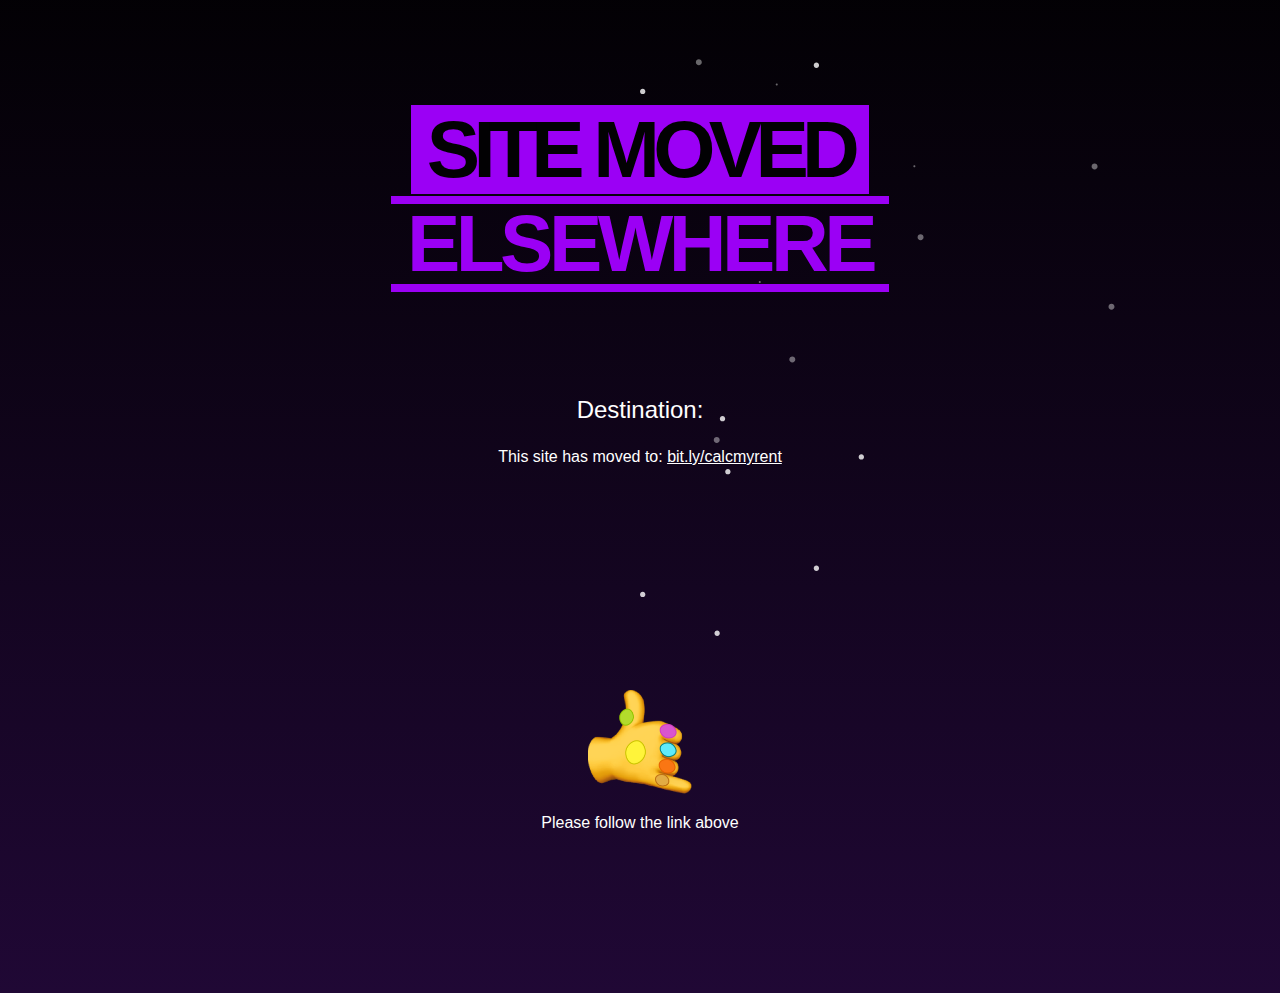
==== commit 8f20af1a: "kj;./k n" ====
--- a/index.html
+++ b/index.html
@@ -1 +1,18 @@
-<!DOCTYPE html><html><head><meta charSet="utf-8"/><meta http-equiv="x-ua-compatible" content="ie=edge"/><meta name="viewport" content="width=device-width, initial-scale=1, shrink-to-fit=no"/><style data-emotion="css 1dylo7n 191lty2 1p5pvtm 50ck3f 194d3sp n8gqww 1bv91zq 76urhs 13maa2j fvipm8 1x5jdmq qiwgdb 1k3x8v3 1636szt igs3ac hdw1oc j7o63n 16u3gvj 1v4ccyo v7esy u06llp 13xi2q9 1ez9utm 1drcmmm 7jt69e x8nsji">.css-1dylo7n{background-color:#fff;color:rgba(0, 0, 0, 0.87);-webkit-transition:box-shadow 300ms cubic-bezier(0.4, 0, 0.2, 1) 0ms;transition:box-shadow 300ms cubic-bezier(0.4, 0, 0.2, 1) 0ms;box-shadow:none;display:-webkit-box;display:-webkit-flex;display:-ms-flexbox;display:flex;-webkit-flex-direction:column;-ms-flex-direction:column;flex-direction:column;width:100%;box-sizing:border-box;-webkit-flex-shrink:0;-ms-flex-negative:0;flex-shrink:0;position:absolute;z-index:1100;top:0;left:auto;right:0;background-color:#f5f5f5;color:rgba(0, 0, 0, 0.87);position:relative;border-bottom:1px solid rgba(0, 0, 0, 0.12);}.css-191lty2{position:relative;display:-webkit-box;display:-webkit-flex;display:-ms-flexbox;display:flex;-webkit-align-items:center;-webkit-box-align:center;-ms-flex-align:center;align-items:center;padding-left:16px;padding-right:16px;min-height:56px;}@media (min-width:600px){.css-191lty2{padding-left:24px;padding-right:24px;}}@media (min-width:0px) and (orientation: landscape){.css-191lty2{min-height:48px;}}@media (min-width:600px){.css-191lty2{min-height:64px;}}.css-1p5pvtm{display:grid;grid-template-columns:repeat(1, 1fr);}.css-50ck3f{background-color:#fff;color:#424242;border:1px solid;border-color:#e0e0e0;padding:8px;margin:8px;border-radius:8px;font-size:0.875rem;font-weight:700;}.css-194d3sp{margin:0;font-family:"Roboto","Helvetica","Arial",sans-serif;font-weight:400;font-size:1.5625rem;line-height:1.235;letter-spacing:0.00735em;text-align:center;}@media (min-width:600px){.css-194d3sp{font-size:1.8219rem;}}@media (min-width:900px){.css-194d3sp{font-size:2.0243rem;}}@media (min-width:1200px){.css-194d3sp{font-size:2.0243rem;}}.css-n8gqww{background-color:#fff;color:rgba(0, 0, 0, 0.87);-webkit-transition:box-shadow 300ms cubic-bezier(0.4, 0, 0.2, 1) 0ms;transition:box-shadow 300ms cubic-bezier(0.4, 0, 0.2, 1) 0ms;border-radius:4px;border:1px solid rgba(0, 0, 0, 0.12);margin:32px;}.css-1bv91zq{box-sizing:border-box;display:-webkit-box;display:-webkit-flex;display:-ms-flexbox;display:flex;-webkit-box-flex-wrap:wrap;-webkit-flex-wrap:wrap;-ms-flex-wrap:wrap;flex-wrap:wrap;width:100%;-webkit-flex-direction:row;-ms-flex-direction:row;flex-direction:row;margin-top:-24px;width:calc(100% + 24px);margin-left:-24px;-webkit-align-items:center;-webkit-box-align:center;-ms-flex-align:center;align-items:center;-webkit-box-pack:center;-ms-flex-pack:center;-webkit-justify-content:center;justify-content:center;}.css-1bv91zq>.MuiGrid-item{padding-top:24px;}.css-1bv91zq>.MuiGrid-item{padding-left:24px;}.css-76urhs{background-color:#fff;color:rgba(0, 0, 0, 0.87);-webkit-transition:box-shadow 300ms cubic-bezier(0.4, 0, 0.2, 1) 0ms;transition:box-shadow 300ms cubic-bezier(0.4, 0, 0.2, 1) 0ms;border-radius:4px;box-shadow:0px 2px 1px -1px rgba(0,0,0,0.2),0px 1px 1px 0px rgba(0,0,0,0.14),0px 1px 3px 0px rgba(0,0,0,0.12);font-family:"Roboto","Helvetica","Arial",sans-serif;font-weight:400;font-size:1rem;line-height:1.5;letter-spacing:0.00938em;text-align:left;color:rgba(0, 0, 0, 0.6);height:90%;background-color:#fff;padding:8px;}.css-13maa2j{color:rgba(0, 0, 0, 0.6);font-family:"Roboto","Helvetica","Arial",sans-serif;font-weight:400;font-size:1rem;line-height:1.4375em;letter-spacing:0.00938em;padding:0;position:relative;display:block;transform-origin:top left;white-space:nowrap;overflow:hidden;text-overflow:ellipsis;max-width:100%;-webkit-transition:color 200ms cubic-bezier(0.0, 0, 0.2, 1) 0ms,-webkit-transform 200ms cubic-bezier(0.0, 0, 0.2, 1) 0ms,max-width 200ms cubic-bezier(0.0, 0, 0.2, 1) 0ms;transition:color 200ms cubic-bezier(0.0, 0, 0.2, 1) 0ms,transform 200ms cubic-bezier(0.0, 0, 0.2, 1) 0ms,max-width 200ms cubic-bezier(0.0, 0, 0.2, 1) 0ms;}.css-13maa2j.Mui-focused{color:#1976d2;}.css-13maa2j.Mui-disabled{color:rgba(0, 0, 0, 0.38);}.css-13maa2j.Mui-error{color:#d32f2f;}.css-fvipm8{font-family:"Roboto","Helvetica","Arial",sans-serif;font-weight:400;font-size:1rem;line-height:1.4375em;letter-spacing:0.00938em;color:rgba(0, 0, 0, 0.87);box-sizing:border-box;position:relative;cursor:text;display:-webkit-inline-box;display:-webkit-inline-flex;display:-ms-inline-flexbox;display:inline-flex;-webkit-align-items:center;-webkit-box-align:center;-ms-flex-align:center;align-items:center;position:relative;border-radius:4px;}.css-fvipm8.Mui-disabled{color:rgba(0, 0, 0, 0.38);cursor:default;}.css-fvipm8:hover .MuiOutlinedInput-notchedOutline{border-color:rgba(0, 0, 0, 0.87);}@media (hover: none){.css-fvipm8:hover .MuiOutlinedInput-notchedOutline{border-color:rgba(0, 0, 0, 0.23);}}.css-fvipm8.Mui-focused .MuiOutlinedInput-notchedOutline{border-color:#1976d2;border-width:2px;}.css-fvipm8.Mui-error .MuiOutlinedInput-notchedOutline{border-color:#d32f2f;}.css-fvipm8.Mui-disabled .MuiOutlinedInput-notchedOutline{border-color:rgba(0, 0, 0, 0.26);}.css-1x5jdmq{font:inherit;letter-spacing:inherit;color:currentColor;padding:4px 0 5px;border:0;box-sizing:content-box;background:none;height:1.4375em;margin:0;-webkit-tap-highlight-color:transparent;display:block;min-width:0;width:100%;-webkit-animation-name:mui-auto-fill-cancel;animation-name:mui-auto-fill-cancel;-webkit-animation-duration:10ms;animation-duration:10ms;padding:16.5px 14px;}.css-1x5jdmq::-webkit-input-placeholder{color:currentColor;opacity:0.42;-webkit-transition:opacity 200ms cubic-bezier(0.4, 0, 0.2, 1) 0ms;transition:opacity 200ms cubic-bezier(0.4, 0, 0.2, 1) 0ms;}.css-1x5jdmq::-moz-placeholder{color:currentColor;opacity:0.42;-webkit-transition:opacity 200ms cubic-bezier(0.4, 0, 0.2, 1) 0ms;transition:opacity 200ms cubic-bezier(0.4, 0, 0.2, 1) 0ms;}.css-1x5jdmq:-ms-input-placeholder{color:currentColor;opacity:0.42;-webkit-transition:opacity 200ms cubic-bezier(0.4, 0, 0.2, 1) 0ms;transition:opacity 200ms cubic-bezier(0.4, 0, 0.2, 1) 0ms;}.css-1x5jdmq::-ms-input-placeholder{color:currentColor;opacity:0.42;-webkit-transition:opacity 200ms cubic-bezier(0.4, 0, 0.2, 1) 0ms;transition:opacity 200ms cubic-bezier(0.4, 0, 0.2, 1) 0ms;}.css-1x5jdmq:focus{outline:0;}.css-1x5jdmq:invalid{box-shadow:none;}.css-1x5jdmq::-webkit-search-decoration{-webkit-appearance:none;}label[data-shrink=false]+.MuiInputBase-formControl .css-1x5jdmq::-webkit-input-placeholder{opacity:0!important;}label[data-shrink=false]+.MuiInputBase-formControl .css-1x5jdmq::-moz-placeholder{opacity:0!important;}label[data-shrink=false]+.MuiInputBase-formControl .css-1x5jdmq:-ms-input-placeholder{opacity:0!important;}label[data-shrink=false]+.MuiInputBase-formControl .css-1x5jdmq::-ms-input-placeholder{opacity:0!important;}label[data-shrink=false]+.MuiInputBase-formControl .css-1x5jdmq:focus::-webkit-input-placeholder{opacity:0.42;}label[data-shrink=false]+.MuiInputBase-formControl .css-1x5jdmq:focus::-moz-placeholder{opacity:0.42;}label[data-shrink=false]+.MuiInputBase-formControl .css-1x5jdmq:focus:-ms-input-placeholder{opacity:0.42;}label[data-shrink=false]+.MuiInputBase-formControl .css-1x5jdmq:focus::-ms-input-placeholder{opacity:0.42;}.css-1x5jdmq.Mui-disabled{opacity:1;-webkit-text-fill-color:rgba(0, 0, 0, 0.38);}.css-1x5jdmq:-webkit-autofill{-webkit-animation-duration:5000s;animation-duration:5000s;-webkit-animation-name:mui-auto-fill;animation-name:mui-auto-fill;}.css-1x5jdmq:-webkit-autofill{border-radius:inherit;}.css-qiwgdb{-moz-appearance:none;-webkit-appearance:none;-webkit-user-select:none;-moz-user-select:none;-ms-user-select:none;user-select:none;border-radius:4px;cursor:pointer;font:inherit;letter-spacing:inherit;color:currentColor;padding:4px 0 5px;border:0;box-sizing:content-box;background:none;height:1.4375em;margin:0;-webkit-tap-highlight-color:transparent;display:block;min-width:0;width:100%;-webkit-animation-name:mui-auto-fill-cancel;animation-name:mui-auto-fill-cancel;-webkit-animation-duration:10ms;animation-duration:10ms;padding:16.5px 14px;}.css-qiwgdb:focus{border-radius:4px;}.css-qiwgdb::-ms-expand{display:none;}.css-qiwgdb.Mui-disabled{cursor:default;}.css-qiwgdb[multiple]{height:auto;}.css-qiwgdb:not([multiple]) option,.css-qiwgdb:not([multiple]) optgroup{background-color:#fff;}.css-qiwgdb.css-qiwgdb.css-qiwgdb{padding-right:32px;}.css-qiwgdb.MuiSelect-select{height:auto;min-height:1.4375em;text-overflow:ellipsis;white-space:nowrap;overflow:hidden;}.css-qiwgdb::-webkit-input-placeholder{color:currentColor;opacity:0.42;-webkit-transition:opacity 200ms cubic-bezier(0.4, 0, 0.2, 1) 0ms;transition:opacity 200ms cubic-bezier(0.4, 0, 0.2, 1) 0ms;}.css-qiwgdb::-moz-placeholder{color:currentColor;opacity:0.42;-webkit-transition:opacity 200ms cubic-bezier(0.4, 0, 0.2, 1) 0ms;transition:opacity 200ms cubic-bezier(0.4, 0, 0.2, 1) 0ms;}.css-qiwgdb:-ms-input-placeholder{color:currentColor;opacity:0.42;-webkit-transition:opacity 200ms cubic-bezier(0.4, 0, 0.2, 1) 0ms;transition:opacity 200ms cubic-bezier(0.4, 0, 0.2, 1) 0ms;}.css-qiwgdb::-ms-input-placeholder{color:currentColor;opacity:0.42;-webkit-transition:opacity 200ms cubic-bezier(0.4, 0, 0.2, 1) 0ms;transition:opacity 200ms cubic-bezier(0.4, 0, 0.2, 1) 0ms;}.css-qiwgdb:focus{outline:0;}.css-qiwgdb:invalid{box-shadow:none;}.css-qiwgdb::-webkit-search-decoration{-webkit-appearance:none;}label[data-shrink=false]+.MuiInputBase-formControl .css-qiwgdb::-webkit-input-placeholder{opacity:0!important;}label[data-shrink=false]+.MuiInputBase-formControl .css-qiwgdb::-moz-placeholder{opacity:0!important;}label[data-shrink=false]+.MuiInputBase-formControl .css-qiwgdb:-ms-input-placeholder{opacity:0!important;}label[data-shrink=false]+.MuiInputBase-formControl .css-qiwgdb::-ms-input-placeholder{opacity:0!important;}label[data-shrink=false]+.MuiInputBase-formControl .css-qiwgdb:focus::-webkit-input-placeholder{opacity:0.42;}label[data-shrink=false]+.MuiInputBase-formControl .css-qiwgdb:focus::-moz-placeholder{opacity:0.42;}label[data-shrink=false]+.MuiInputBase-formControl .css-qiwgdb:focus:-ms-input-placeholder{opacity:0.42;}label[data-shrink=false]+.MuiInputBase-formControl .css-qiwgdb:focus::-ms-input-placeholder{opacity:0.42;}.css-qiwgdb.Mui-disabled{opacity:1;-webkit-text-fill-color:rgba(0, 0, 0, 0.38);}.css-qiwgdb:-webkit-autofill{-webkit-animation-duration:5000s;animation-duration:5000s;-webkit-animation-name:mui-auto-fill;animation-name:mui-auto-fill;}.css-qiwgdb:-webkit-autofill{border-radius:inherit;}.css-1k3x8v3{bottom:0;left:0;position:absolute;opacity:0;pointer-events:none;width:100%;box-sizing:border-box;}.css-1636szt{-webkit-user-select:none;-moz-user-select:none;-ms-user-select:none;user-select:none;width:1em;height:1em;display:inline-block;fill:currentColor;-webkit-flex-shrink:0;-ms-flex-negative:0;flex-shrink:0;-webkit-transition:fill 200ms cubic-bezier(0.4, 0, 0.2, 1) 0ms;transition:fill 200ms cubic-bezier(0.4, 0, 0.2, 1) 0ms;font-size:1.5rem;position:absolute;right:7px;top:calc(50% - .5em);pointer-events:none;color:rgba(0, 0, 0, 0.54);}.css-1636szt.Mui-disabled{color:rgba(0, 0, 0, 0.26);}.css-igs3ac{text-align:left;position:absolute;bottom:0;right:0;top:-5px;left:0;margin:0;padding:0 8px;pointer-events:none;border-radius:inherit;border-style:solid;border-width:1px;overflow:hidden;min-width:0%;border-color:rgba(0, 0, 0, 0.23);}.css-hdw1oc{float:unset;overflow:hidden;padding:0;line-height:11px;-webkit-transition:width 150ms cubic-bezier(0.0, 0, 0.2, 1) 0ms;transition:width 150ms cubic-bezier(0.0, 0, 0.2, 1) 0ms;}.css-j7o63n{color:rgba(0, 0, 0, 0.6);font-family:"Roboto","Helvetica","Arial",sans-serif;font-weight:400;font-size:0.75rem;line-height:1.66;letter-spacing:0.03333em;text-align:left;margin-top:3px;margin-right:0;margin-bottom:0;margin-left:0;}.css-j7o63n.Mui-disabled{color:rgba(0, 0, 0, 0.38);}.css-j7o63n.Mui-error{color:#d32f2f;}.css-16u3gvj{display:-webkit-inline-box;display:-webkit-inline-flex;display:-ms-inline-flexbox;display:inline-flex;-webkit-flex-direction:column;-ms-flex-direction:column;flex-direction:column;position:relative;min-width:0;padding:0;margin:0;border:0;vertical-align:top;width:11ch;}.css-1v4ccyo{font-family:"Roboto","Helvetica","Arial",sans-serif;font-weight:400;font-size:1rem;line-height:1.4375em;letter-spacing:0.00938em;color:rgba(0, 0, 0, 0.87);box-sizing:border-box;position:relative;cursor:text;display:-webkit-inline-box;display:-webkit-inline-flex;display:-ms-inline-flexbox;display:inline-flex;-webkit-align-items:center;-webkit-box-align:center;-ms-flex-align:center;align-items:center;position:relative;border-radius:4px;}.css-1v4ccyo.Mui-disabled{color:rgba(0, 0, 0, 0.38);cursor:default;}.css-1v4ccyo:hover .MuiOutlinedInput-notchedOutline{border-color:rgba(0, 0, 0, 0.87);}@media (hover: none){.css-1v4ccyo:hover .MuiOutlinedInput-notchedOutline{border-color:rgba(0, 0, 0, 0.23);}}.css-1v4ccyo.Mui-focused .MuiOutlinedInput-notchedOutline{border-color:#1976d2;border-width:2px;}.css-1v4ccyo.Mui-error .MuiOutlinedInput-notchedOutline{border-color:#d32f2f;}.css-1v4ccyo.Mui-disabled .MuiOutlinedInput-notchedOutline{border-color:rgba(0, 0, 0, 0.26);}.css-v7esy{color:rgba(0, 0, 0, 0.6);font-family:"Roboto","Helvetica","Arial",sans-serif;font-weight:400;font-size:0.75rem;line-height:1.66;letter-spacing:0.03333em;text-align:left;margin-top:3px;margin-right:14px;margin-bottom:0;margin-left:14px;}.css-v7esy.Mui-disabled{color:rgba(0, 0, 0, 0.38);}.css-v7esy.Mui-error{color:#d32f2f;}.css-u06llp{display:-webkit-inline-box;display:-webkit-inline-flex;display:-ms-inline-flexbox;display:inline-flex;-webkit-flex-direction:column;-ms-flex-direction:column;flex-direction:column;position:relative;min-width:0;padding:0;margin:0;border:0;vertical-align:top;width:12ch;}.css-u06llp label.Mui-focused{color:green;}.css-u06llp .MuiInput-underline:after{border-bottom-color:green;}.css-u06llp .MuiOutlinedInput-root fieldset{border-color:green;}.css-u06llp .MuiOutlinedInput-root:hover fieldset{border-color:yellow;}.css-u06llp .MuiOutlinedInput-root.Mui-focused fieldset{border-color:green;}.css-13xi2q9{font-family:"Roboto","Helvetica","Arial",sans-serif;font-weight:400;font-size:1rem;line-height:1.4375em;letter-spacing:0.00938em;color:rgba(0, 0, 0, 0.87);box-sizing:border-box;position:relative;cursor:text;display:-webkit-inline-box;display:-webkit-inline-flex;display:-ms-inline-flexbox;display:inline-flex;-webkit-align-items:center;-webkit-box-align:center;-ms-flex-align:center;align-items:center;position:relative;border-radius:4px;}.css-13xi2q9.Mui-disabled{color:rgba(0, 0, 0, 0.38);cursor:default;}.css-13xi2q9:hover .MuiOutlinedInput-notchedOutline{border-color:rgba(0, 0, 0, 0.87);}@media (hover: none){.css-13xi2q9:hover .MuiOutlinedInput-notchedOutline{border-color:rgba(0, 0, 0, 0.23);}}.css-13xi2q9.Mui-focused .MuiOutlinedInput-notchedOutline{border-color:#2e7d32;border-width:2px;}.css-13xi2q9.Mui-error .MuiOutlinedInput-notchedOutline{border-color:#d32f2f;}.css-13xi2q9.Mui-disabled .MuiOutlinedInput-notchedOutline{border-color:rgba(0, 0, 0, 0.26);}.css-1ez9utm{background-color:#fff;color:rgba(0, 0, 0, 0.87);-webkit-transition:box-shadow 300ms cubic-bezier(0.4, 0, 0.2, 1) 0ms;transition:box-shadow 300ms cubic-bezier(0.4, 0, 0.2, 1) 0ms;border-radius:4px;box-shadow:0px 3px 3px -2px rgba(0,0,0,0.2),0px 3px 4px 0px rgba(0,0,0,0.14),0px 1px 8px 0px rgba(0,0,0,0.12);position:fixed;bottom:0;left:0;right:0;}.css-1drcmmm{margin:0;font-family:"Roboto","Helvetica","Arial",sans-serif;font-weight:400;font-size:1rem;line-height:1.5;letter-spacing:0.00938em;color:rgba(0, 0, 0, 0.6);-webkit-box-flex:1;-webkit-flex-grow:1;-ms-flex-positive:1;flex-grow:1;text-align:center;-m-b:4px;}.css-7jt69e{-webkit-user-select:none;-moz-user-select:none;-ms-user-select:none;user-select:none;width:1em;height:1em;display:inline-block;fill:currentColor;-webkit-flex-shrink:0;-ms-flex-negative:0;flex-shrink:0;-webkit-transition:fill 200ms cubic-bezier(0.4, 0, 0.2, 1) 0ms;transition:fill 200ms cubic-bezier(0.4, 0, 0.2, 1) 0ms;font-size:1.5rem;margin-right:8px;vertical-align:middle;}.css-x8nsji{margin:0;color:#1976d2;-webkit-text-decoration:underline;text-decoration:underline;text-decoration-color:rgba(25, 118, 210, 0.4);}.css-x8nsji:hover{text-decoration-color:inherit;}</style><style data-emotion="css-global 1prfaxn">@-webkit-keyframes mui-auto-fill{from{display:block;}}@keyframes mui-auto-fill{from{display:block;}}@-webkit-keyframes mui-auto-fill-cancel{from{display:block;}}@keyframes mui-auto-fill-cancel{from{display:block;}}</style><style data-emotion="css-global o6gwfi">html{-webkit-font-smoothing:antialiased;-moz-osx-font-smoothing:grayscale;box-sizing:border-box;-webkit-text-size-adjust:100%;}*,*::before,*::after{box-sizing:inherit;}strong,b{font-weight:700;}body{margin:0;color:rgba(0, 0, 0, 0.87);font-family:"Roboto","Helvetica","Arial",sans-serif;font-weight:400;font-size:1rem;line-height:1.5;letter-spacing:0.00938em;background-color:#fff;}@media print{body{background-color:#fff;}}body::backdrop{background-color:#fff;}</style><meta data-react-helmet="true" name="viewport" content="initial-scale=1, width=device-width"/><meta name="generator" content="Gatsby 4.9.2"/><title data-react-helmet="true"></title><link data-react-helmet="true" href="https://fonts.googleapis.com/css?family=Roboto:400,500,700&amp;display=swap" rel="stylesheet"/><link rel="icon" href="/favicon-32x32.png?v=3e12ca25bf3c76112b75919cc75b1b4e" type="image/png"/><link rel="manifest" href="/manifest.webmanifest" crossorigin="anonymous"/><link rel="apple-touch-icon" sizes="48x48" href="/icons/icon-48x48.png?v=3e12ca25bf3c76112b75919cc75b1b4e"/><link rel="apple-touch-icon" sizes="72x72" href="/icons/icon-72x72.png?v=3e12ca25bf3c76112b75919cc75b1b4e"/><link rel="apple-touch-icon" sizes="96x96" href="/icons/icon-96x96.png?v=3e12ca25bf3c76112b75919cc75b1b4e"/><link rel="apple-touch-icon" sizes="144x144" href="/icons/icon-144x144.png?v=3e12ca25bf3c76112b75919cc75b1b4e"/><link rel="apple-touch-icon" sizes="192x192" href="/icons/icon-192x192.png?v=3e12ca25bf3c76112b75919cc75b1b4e"/><link rel="apple-touch-icon" sizes="256x256" href="/icons/icon-256x256.png?v=3e12ca25bf3c76112b75919cc75b1b4e"/><link rel="apple-touch-icon" sizes="384x384" href="/icons/icon-384x384.png?v=3e12ca25bf3c76112b75919cc75b1b4e"/><link rel="apple-touch-icon" sizes="512x512" href="/icons/icon-512x512.png?v=3e12ca25bf3c76112b75919cc75b1b4e"/><link as="script" rel="preload" href="/webpack-runtime-d1b0a3bca53ade0b5fef.js"/><link as="script" rel="preload" href="/framework-d6f11fab640fe0522406.js"/><link as="script" rel="preload" href="/app-160ccf6f26a6305c2cc3.js"/><link as="script" rel="preload" href="/commons-c0592a0c296eb6e243c8.js"/><link as="script" rel="preload" href="/d4ad233efeb1d959420253442063e6db7488fdeb-a5cda3f8274f55c65f08.js"/><link as="script" rel="preload" href="/component---src-pages-index-js-bcbff3bd8eac3692ac87.js"/><link as="fetch" rel="preload" href="/page-data/index/page-data.json" crossorigin="anonymous"/><link as="fetch" rel="preload" href="/page-data/app-data.json" crossorigin="anonymous"/></head><body><div id="___gatsby"><div style="outline:none" tabindex="-1" id="gatsby-focus-wrapper"><header class="MuiPaper-root MuiPaper-elevation MuiPaper-elevation0 MuiAppBar-root MuiAppBar-colorDefault MuiAppBar-positionAbsolute css-1dylo7n"><div class="MuiToolbar-root MuiToolbar-gutters MuiToolbar-regular css-191lty2"><div style="width:100%"><div class="MuiBox-root css-1p5pvtm"><div class="MuiBox-root css-50ck3f"><h1 class="MuiTypography-root MuiTypography-h4 MuiTypography-alignCenter css-194d3sp">Council Rent Calculator</h1></div></div></div></div></header><div class="MuiPaper-root MuiPaper-outlined MuiPaper-rounded css-n8gqww"><div class="MuiGrid-root MuiGrid-container MuiGrid-spacing-xs-3 css-1bv91zq"><div class="MuiPaper-root MuiPaper-elevation MuiPaper-rounded MuiPaper-elevation1 css-76urhs"><label class="MuiInputLabel-root MuiInputLabel-animated MuiFormLabel-root MuiFormLabel-colorPrimary css-13maa2j" id="id-beds">Beds</label><div class="MuiOutlinedInput-root MuiInputBase-root MuiInputBase-colorPrimary  css-fvipm8"><div tabindex="0" role="button" aria-expanded="false" aria-haspopup="listbox" aria-labelledby="sel-beds" id="sel-beds" class="MuiSelect-select MuiSelect-outlined MuiOutlinedInput-input MuiInputBase-input css-qiwgdb">3</div><input value="3" aria-hidden="true" tabindex="-1" class="MuiSelect-nativeInput css-1k3x8v3"/><svg class="MuiSvgIcon-root MuiSvgIcon-fontSizeMedium MuiSelect-icon MuiSelect-iconOutlined css-1636szt" focusable="false" aria-hidden="true" viewBox="0 0 24 24" data-testid="ArrowDropDownIcon"><path d="M7 10l5 5 5-5z"></path></svg><fieldset aria-hidden="true" class="MuiOutlinedInput-notchedOutline css-igs3ac"><legend class="css-hdw1oc"><span class="notranslate">​</span></legend></fieldset></div><p class="MuiFormHelperText-root css-j7o63n" id="component-helper-text">bedsit=0</p></div><div class="MuiPaper-root MuiPaper-elevation MuiPaper-rounded MuiPaper-elevation1 css-76urhs" xs="auto"><label class="MuiInputLabel-root MuiInputLabel-animated MuiFormLabel-root MuiFormLabel-colorPrimary css-13maa2j" id="id-county">Which area?</label><div class="MuiOutlinedInput-root MuiInputBase-root MuiInputBase-colorPrimary  css-fvipm8"><div tabindex="0" role="button" aria-expanded="false" aria-haspopup="listbox" aria-labelledby="sel-county" id="sel-county" class="MuiSelect-select MuiSelect-outlined MuiOutlinedInput-input MuiInputBase-input css-qiwgdb">Leicestershire</div><input value="Leicestershire" aria-hidden="true" tabindex="-1" class="MuiSelect-nativeInput css-1k3x8v3"/><svg class="MuiSvgIcon-root MuiSvgIcon-fontSizeMedium MuiSelect-icon MuiSelect-iconOutlined css-1636szt" focusable="false" aria-hidden="true" viewBox="0 0 24 24" data-testid="ArrowDropDownIcon"><path d="M7 10l5 5 5-5z"></path></svg><fieldset aria-hidden="true" class="MuiOutlinedInput-notchedOutline css-igs3ac"><legend class="css-hdw1oc"><span class="notranslate">​</span></legend></fieldset></div><p class="MuiFormHelperText-root css-j7o63n" id="component-helper-text">1999 counties</p></div><div class="MuiPaper-root MuiPaper-elevation MuiPaper-rounded MuiPaper-elevation1 css-76urhs"><label class="MuiInputLabel-root MuiInputLabel-animated MuiFormLabel-root MuiFormLabel-colorPrimary css-13maa2j" id="id-propval">Value in 1999</label><div class="MuiFormControl-root MuiTextField-root css-16u3gvj"><div class="MuiOutlinedInput-root MuiInputBase-root MuiInputBase-colorPrimary MuiInputBase-formControl css-1v4ccyo"><input type="text" aria-invalid="false" aria-describedby="1999-value-helper-text" id="1999-value" value="55000" class="MuiOutlinedInput-input MuiInputBase-input css-1x5jdmq"/><fieldset aria-hidden="true" class="MuiOutlinedInput-notchedOutline css-igs3ac"><legend class="css-hdw1oc"><span class="notranslate">​</span></legend></fieldset></div><p class="MuiFormHelperText-root MuiFormHelperText-sizeMedium MuiFormHelperText-contained MuiFormHelperText-filled css-v7esy" id="1999-value-helper-text">Band C</p></div></div><div class="MuiPaper-root MuiPaper-elevation MuiPaper-rounded MuiPaper-elevation1 css-76urhs"><label class="MuiInputLabel-root MuiInputLabel-animated MuiFormLabel-root MuiFormLabel-colorPrimary css-13maa2j" id="id-rentthen">£Rent per week</label><div class="MuiFormControl-root MuiTextField-root css-u06llp"><div class="MuiOutlinedInput-root MuiInputBase-root MuiInputBase-colorSuccess MuiInputBase-formControl css-13xi2q9"><input type="text" aria-invalid="false" aria-describedby="Rent-then-helper-text" id="Rent-then" readonly="" value="58.41" class="MuiOutlinedInput-input MuiInputBase-input css-1x5jdmq"/><fieldset aria-hidden="true" class="MuiOutlinedInput-notchedOutline css-igs3ac"><legend class="css-hdw1oc"><span class="notranslate">​</span></legend></fieldset></div><p class="MuiFormHelperText-root MuiFormHelperText-sizeMedium MuiFormHelperText-contained MuiFormHelperText-filled css-v7esy" id="Rent-then-helper-text">Apr 2000</p></div></div><div class="MuiPaper-root MuiPaper-elevation MuiPaper-rounded MuiPaper-elevation1 css-76urhs"><label class="MuiInputLabel-root MuiInputLabel-animated MuiFormLabel-root MuiFormLabel-colorPrimary css-13maa2j" id="id-rentnow">£Rent this year</label><div class="MuiFormControl-root MuiTextField-root css-u06llp"><div class="MuiOutlinedInput-root MuiInputBase-root MuiInputBase-colorSuccess MuiInputBase-formControl css-13xi2q9"><input type="text" aria-invalid="false" aria-describedby="Rent-now-helper-text" id="Rent-now" readonly="" value="97.43" class="MuiOutlinedInput-input MuiInputBase-input css-1x5jdmq"/><fieldset aria-hidden="true" class="MuiOutlinedInput-notchedOutline css-igs3ac"><legend class="css-hdw1oc"><span class="notranslate">​</span></legend></fieldset></div><p class="MuiFormHelperText-root MuiFormHelperText-sizeMedium MuiFormHelperText-contained MuiFormHelperText-filled css-v7esy" id="Rent-now-helper-text">Apr21-Mar22</p></div></div></div></div><div class="MuiPaper-root MuiPaper-elevation MuiPaper-rounded MuiPaper-elevation3 css-1ez9utm"><p class="MuiTypography-root MuiTypography-body1 css-1drcmmm"><svg class="MuiSvgIcon-root MuiSvgIcon-fontSizeMedium css-7jt69e" focusable="false" aria-hidden="true" viewBox="0 0 24 24"> <path d="M9 21c0 .55.45 1 1 1h4c.55 0 1-.45 1-1v-1H9v1zm3-19C8.14 2 5 5.14 5 9c0 2.38 1.19 4.47 3 5.74V17c0 .55.45 1 1 1h6c.55 0 1-.45 1-1v-2.26c1.81-1.27 3-3.36 3-5.74 0-3.86-3.14-7-7-7zm2.85 11.1l-.85.6V16h-4v-2.3l-.85-.6C7.8 12.16 7 10.63 7 9c0-2.76 2.24-5 5-5s5 2.24 5 5c0 1.63-.8 3.16-2.15 4.1z"></path>  </svg><a class="MuiTypography-root MuiTypography-inherit MuiLink-root MuiLink-underlineAlways css-x8nsji" href="/about">Copyright © <!-- -->2022<!-- -->. Chris Setz</a></p><br/><br/><br/></div></div><div id="gatsby-announcer" style="position:absolute;top:0;width:1px;height:1px;padding:0;overflow:hidden;clip:rect(0, 0, 0, 0);white-space:nowrap;border:0" aria-live="assertive" aria-atomic="true"></div></div><script id="gatsby-script-loader">/*<![CDATA[*/window.pagePath="/";window.___webpackCompilationHash="a3ef35d691c1932b0c05";/*]]>*/</script><script id="gatsby-chunk-mapping">/*<![CDATA[*/window.___chunkMapping={"polyfill":["/polyfill-1a34079dde8196dae572.js"],"app":["/app-160ccf6f26a6305c2cc3.js"],"component---src-pages-404-js":["/component---src-pages-404-js-16f976e5196ed7e2a1a8.js"],"component---src-pages-about-js":["/component---src-pages-about-js-02239a97e2c6933ddf32.js"],"component---src-pages-index-js":["/component---src-pages-index-js-bcbff3bd8eac3692ac87.js"]};/*]]>*/</script><script src="/polyfill-1a34079dde8196dae572.js" nomodule=""></script><script src="/component---src-pages-index-js-bcbff3bd8eac3692ac87.js" async=""></script><script src="/d4ad233efeb1d959420253442063e6db7488fdeb-a5cda3f8274f55c65f08.js" async=""></script><script src="/commons-c0592a0c296eb6e243c8.js" async=""></script><script src="/app-160ccf6f26a6305c2cc3.js" async=""></script><script src="/framework-d6f11fab640fe0522406.js" async=""></script><script src="/webpack-runtime-d1b0a3bca53ade0b5fef.js" async=""></script></body></html>+<!DOCTYPE html><html lang="en"> <head><meta charset="UTF-8" /><title>We have moved</title>
+    <link href="styles.css" rel="stylesheet"><meta name="viewport" content="width=device-width, initial-scale=1.0"><meta name="description" content="Notify moved">
+    <link rel="icon" type="image/png" sizes="32x32" href="favicon-32x32.png"><link rel="icon" type="image/png" sizes="16x16" href="favicon-16x16.png"></head>
+  <body>
+    <div class="titan-background"><span class="stars stars-L"></span><span class="stars stars-M"></span><span class="stars stars-S"></span></div>
+    <div class="marvellous-container"><div class="header"><h1><span class="title-marvel">Site Moved</span><span class="title-studios">ELSEWHERE</span></h1>
+      </div>
+      <div class="szdest">
+        <h3>Destination:</h3>
+       This site has moved to: <a target="_blank" href="https://bit.ly/calcmyrent">bit.ly/calcmyrent</a>
+      </div>
+      <div class="footer">
+        <img src="assets/glove.png" alt="moved"/>
+        <p>Please follow the link above</p>
+      </div>
+    </div>
+  </body>
+</html>
--- a/styles.css
+++ b/styles.css
@@ -0,0 +1,18 @@
+body {position: relative;  margin: 0;  padding: 0;  font-family: "Inter UI", sans-serif;  text-align: center;  color: white;}
+.titan-background {  position: absolute;  width: 100%;  background-image: linear-gradient(-180deg, #000000 0%, #200835 100%);  overflow: hidden;  z-index: 1;
+  /* Make the rubber band scroll not show empty white space */ top: -10%;  height: 120%;  min-height: 120vh;  margin-bottom: -20%;}
+.stars {  position: absolute;  top: 0;  width: 300vw;  height: 100vh;  transform: translate(0%, 0%);  background-size: contain;  background-repeat: repeat;  transform-origin: top left;}
+.stars-L {  background-image: url("assets/stars-L.svg");  background-size: 890px;  height: 750px;  animation: panning-stars 200s linear infinite alternate;}
+.stars-M {  background-image: url("assets/stars-M.svg");  height: 530px;  animation: panning-stars 300s linear infinite alternate;}
+.stars-S {  background-image: url("assets/stars-S.svg");  height: 370px;  animation: panning-stars 400s linear infinite alternate;}
+@keyframes panning-stars { from {transform: translate(-20%, 0%);  }  to {    transform: translate(-80%, -40%);  }}
+
+.marvellous-container {  position: relative;  z-index: 2;  padding: 104px 0 24px 0;  width: 95%;  max-width: 600px;  margin: auto;}
+h1 {  display: block;  font-size: 80px;  margin: 0 0 24px 0;} @media (max-width: 500px) {  h1 {    font-size: 16vw;  }}
+h2 {  font-weight: 500;  font-size: 24px;} h3 {  font-weight: 300;  font-size: 24px;} a {  color: inherit;  text-decoration: underline;}
+.title-marvel {  font-weight: bolder;  color: #020103;  letter-spacing: -6.7px;  text-transform: uppercase;  padding: 0 16px;  background: #9b00f5;}
+.title-studios {  position: relative;  display: inline-block;  font-weight: bold;  color: #9b00f5;  letter-spacing: -4.5px;  text-transform: uppercase;  padding: 0 16px;
+  border-color: #9b00f5;  border-top: 8px solid;  border-bottom: 8px solid;  line-height: 1;}
+code {  display: block;  box-sizing: border-box;  text-align: left;  font-size: 18px;  width: 100%;  padding: 16px 24px;  background: rgba(44, 37, 44, 0.8);  border: 1px solid #7f797f;
+  border-radius: 8px;  margin-bottom: 16px;}
+.header {  margin-bottom: 104px;} .footer {  margin-top: 224px;} .footer img {  height: 104px;  width: auto;} .szdest, {  margin-top: 64px;}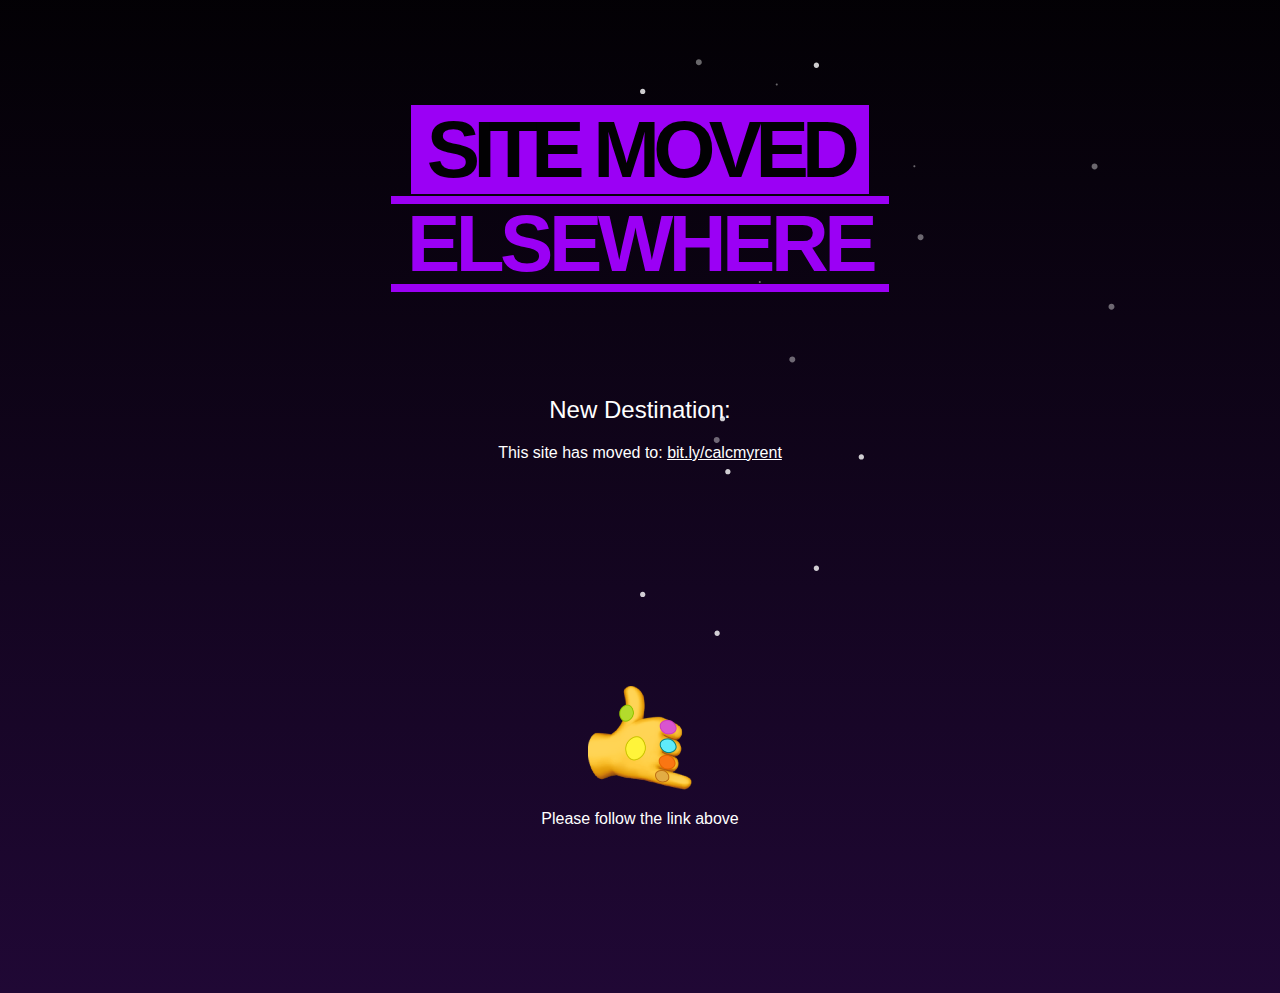
==== commit 4c691690: "Update index.html" ====
--- a/index.html
+++ b/index.html
@@ -6,7 +6,7 @@
     <div class="marvellous-container"><div class="header"><h1><span class="title-marvel">Site Moved</span><span class="title-studios">ELSEWHERE</span></h1>
       </div>
       <div class="szdest">
-        <h3>Destination:</h3>
+        <h2>New Destination:</h2>
        This site has moved to: <a target="_blank" href="https://bit.ly/calcmyrent">bit.ly/calcmyrent</a>
       </div>
       <div class="footer">
